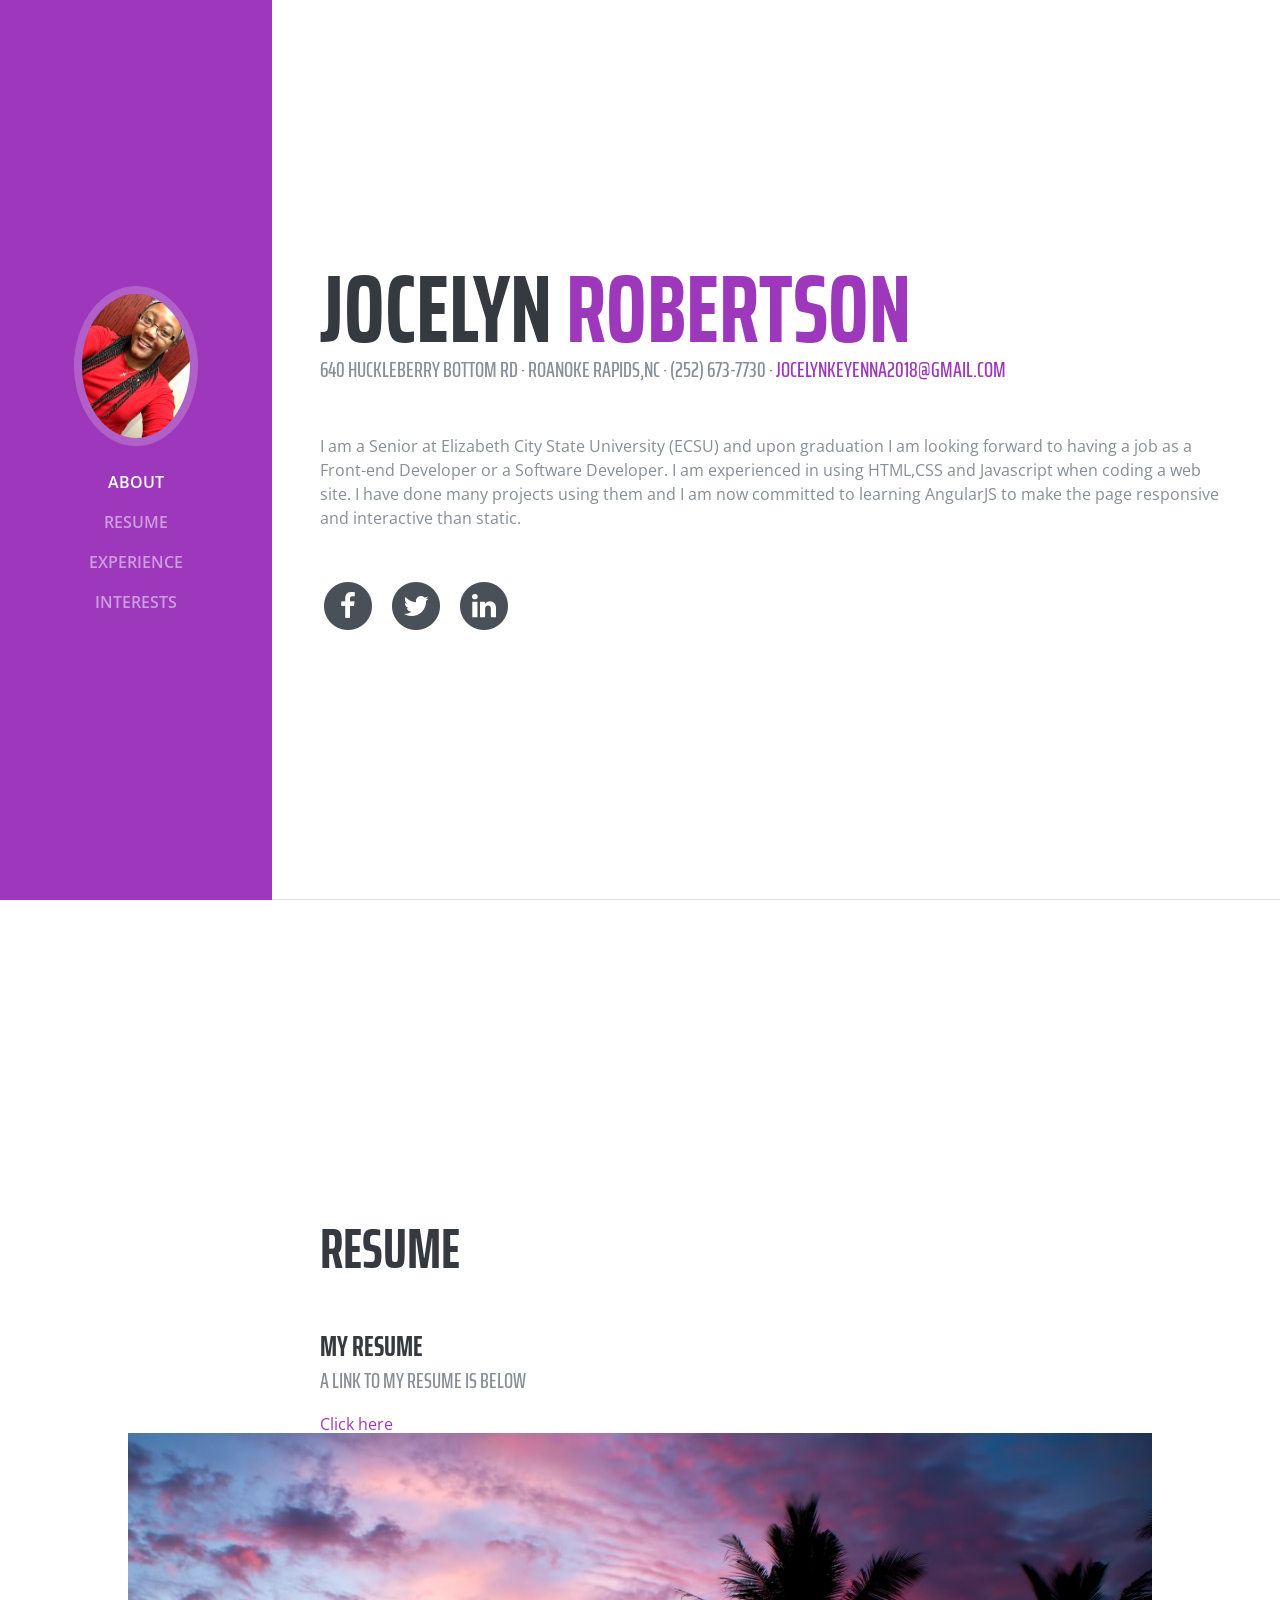
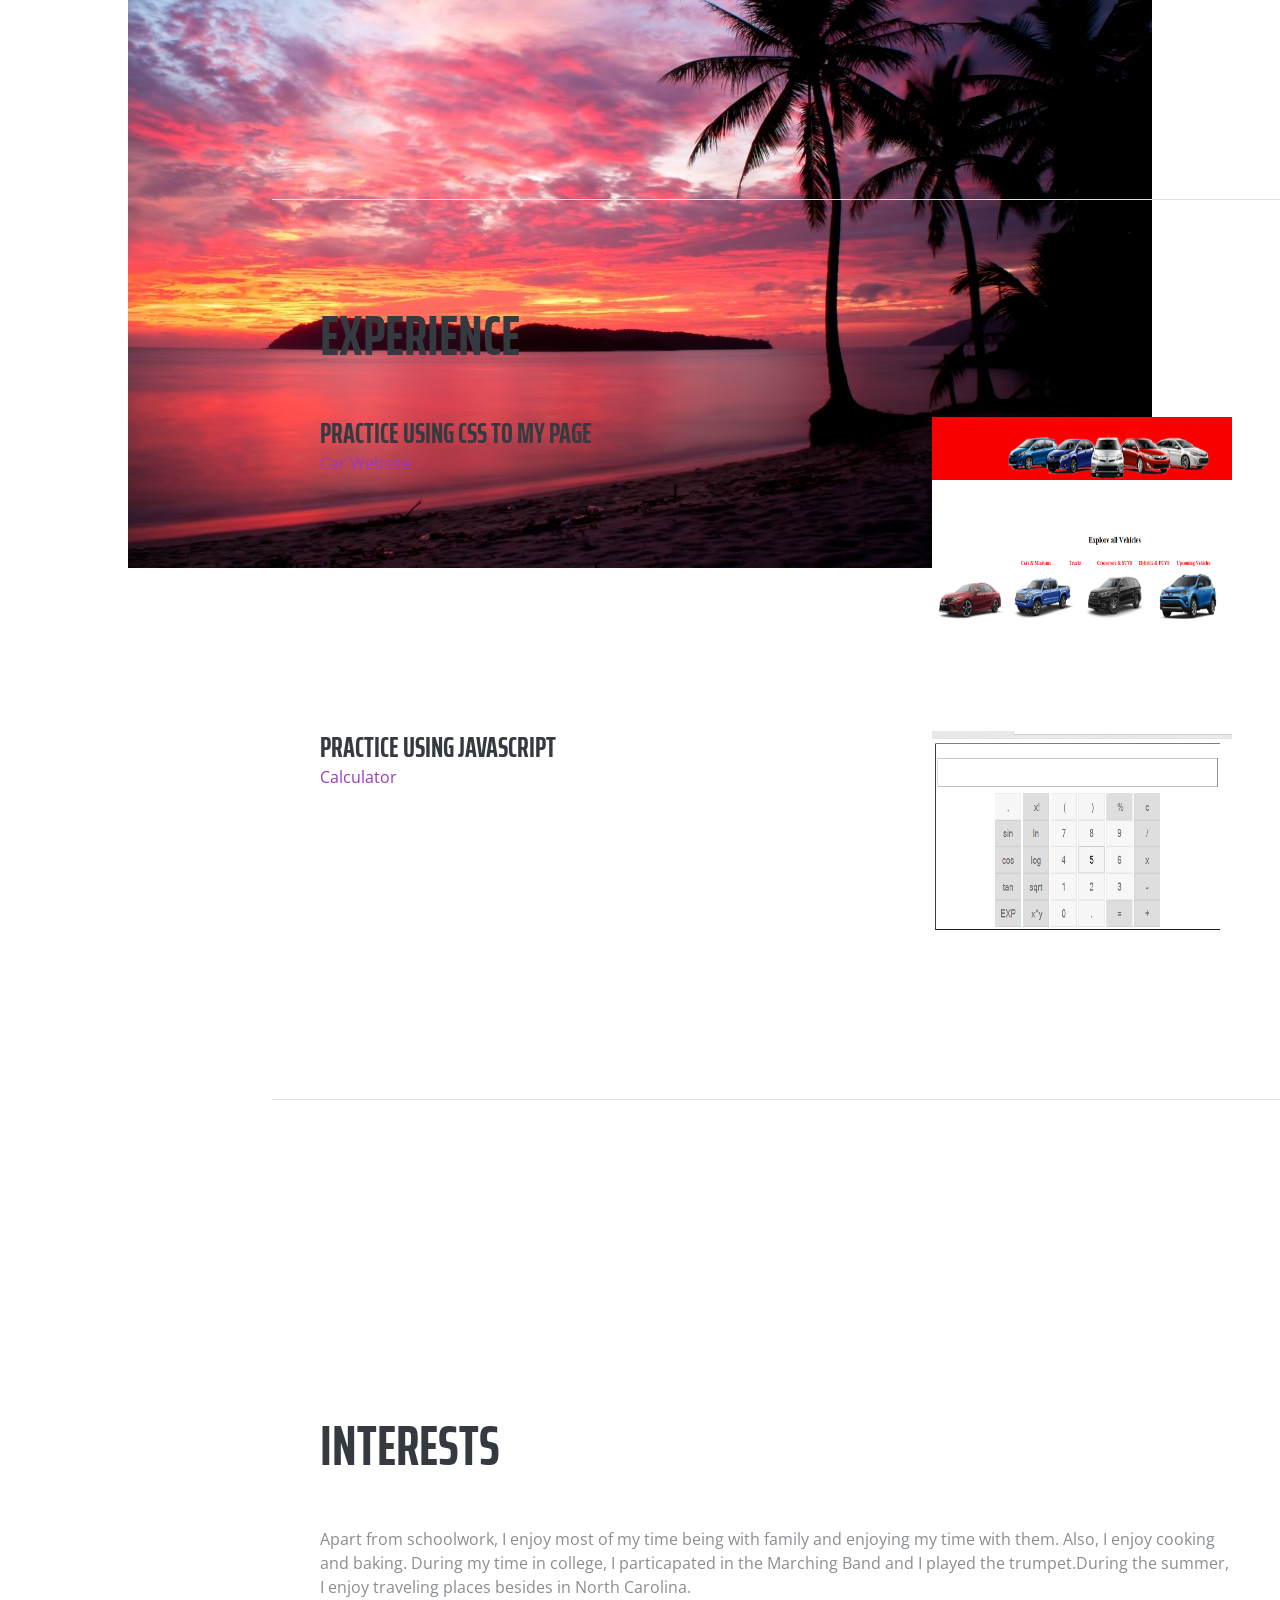
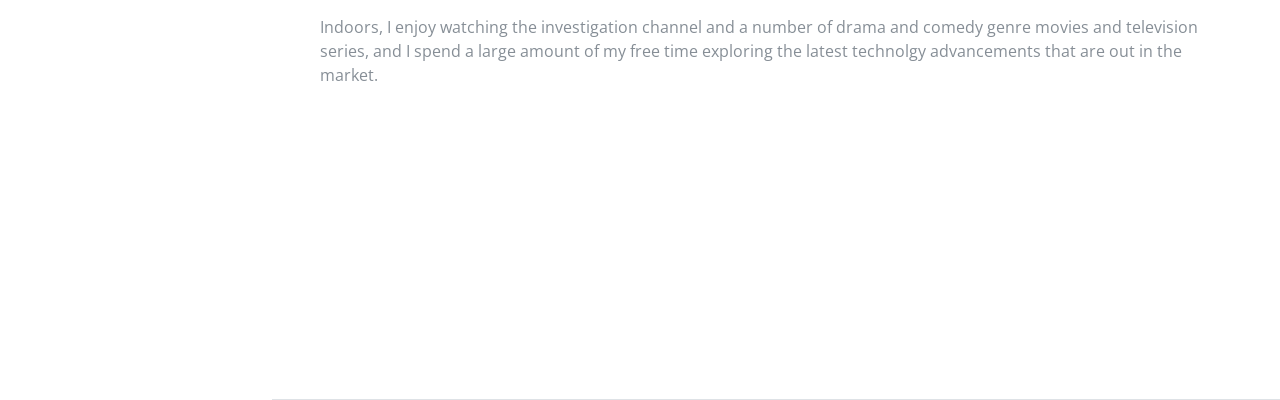
==== index.html @ 57b3110a "Update index.html" ====
<!DOCTYPE html>
<html lang="en">

  <head>

    <meta charset="utf-8">
    <meta name="viewport" content="width=device-width, initial-scale=1, shrink-to-fit=no">
    <meta name="description" content="">
    <meta name="author" content="">

    <title>Jocelyn's Personal Website</title>

    <!-- Bootstrap core CSS -->
    <link href="vendor/bootstrap/css/bootstrap.min.css" rel="stylesheet">

    <!-- Custom fonts for this template -->
    <link href="https://fonts.googleapis.com/css?family=Saira+Extra+Condensed:100,200,300,400,500,600,700,800,900" rel="stylesheet">
    <link href="https://fonts.googleapis.com/css?family=Open+Sans:300,300i,400,400i,600,600i,700,700i,800,800i" rel="stylesheet">
    <link href="vendor/font-awesome/css/font-awesome.min.css" rel="stylesheet">
    <link href="vendor/devicons/css/devicons.min.css" rel="stylesheet">
    <link href="vendor/simple-line-icons/css/simple-line-icons.css" rel="stylesheet">

    <!-- Custom styles for this template -->
    <link href="css/resume.min.css" rel="stylesheet">

  </head>

  <body id="page-top" style="background-image: url('back.jpg');background-repeat: no-repeat; background-position: center;">

    <nav class="navbar navbar-expand-lg navbar-dark bg-primary fixed-top" id="sideNav">
      <a class="navbar-brand js-scroll-trigger" href="#page-top">
        <span class="d-block d-lg-none">About Jocelyn</span>
        <span class="d-none d-lg-block">
          <img class="img-fluid img-profile rounded-circle mx-auto mb-2" src="IMG_0638.jpg" alt="">
        </span>
      </a>
      <button class="navbar-toggler" type="button" data-toggle="collapse" data-target="#navbarSupportedContent" aria-controls="navbarSupportedContent" aria-expanded="false" aria-label="Toggle navigation">
        <span class="navbar-toggler-icon"></span>
      </button>
      <div class="collapse navbar-collapse" id="navbarSupportedContent">
        <ul class="navbar-nav">
          <li class="nav-item">
            <a class="nav-link js-scroll-trigger" href="#about">About</a>
          </li>
          <li class="nav-item">
            <a class="nav-link js-scroll-trigger" href="#resume">Resume</a>
          </li>
          <li class="nav-item">
            <a class="nav-link js-scroll-trigger" href="#experience">Experience</a>
          </li>
          <li class="nav-item">
            <a class="nav-link js-scroll-trigger" href="#interests">Interests</a>
          </li>
        </ul>
      </div>
    </nav>

    <div class="container-fluid p-0">

      <section class="resume-section p-3 p-lg-5 d-flex d-column" id="about">
        <div class="my-auto">
          <h1 class="mb-0">Jocelyn
            <span class="text-primary">Robertson</span>
          </h1>
          <div class="subheading mb-5">640 Huckleberry Bottom Rd · Roanoke Rapids,NC · (252) 673-7730 ·
            <a href="mailto:name@email.com">jocelynkeyenna2018@gmail.com</a>
          </div>
          <p class="mb-5">I am  a Senior at Elizabeth City State University (ECSU) and upon graduation I am looking forward to having a job as a Front-end Developer or a Software Developer. I am experienced in using HTML,CSS and Javascript when coding a web site. I have done many projects using them and I am now committed to learning AngularJS to make the page responsive and interactive than static. </p>
          <ul class="list-inline list-social-icons mb-0">
            <li class="list-inline-item">
              <a href="#">
                <span class="fa-stack fa-lg">
                  <i class="fa fa-circle fa-stack-2x"></i>
                  <i class="fa fa-facebook fa-stack-1x fa-inverse"></i>
                </span>
              </a>
            </li>
            <li class="list-inline-item">
              <a href="#">
                <span class="fa-stack fa-lg">
                  <i class="fa fa-circle fa-stack-2x"></i>
                  <i class="fa fa-twitter fa-stack-1x fa-inverse"></i>
                </span>
              </a>
            </li>
            <li class="list-inline-item">
              <a href="#">
                <span class="fa-stack fa-lg">
                  <i class="fa fa-circle fa-stack-2x"></i>
                  <i class="fa fa-linkedin fa-stack-1x fa-inverse"></i>
                </span>
              </a>
            </li>
          </ul>
        </div>
      </section>

      <section class="resume-section p-3 p-lg-5 d-flex flex-column" id="resume">
        <div class="my-auto">
          <h2 class="mb-5">Resume</h2>

          <div class="resume-item d-flex flex-column flex-md-row mb-5">
            <div class="resume-content mr-auto">
              <h3 class="mb-0">My Resume</h3>
              <div class="subheading mb-3">A Link To My Resume Is Below</div>
              <a href="newresume.htm">Click here</a>
            </div>
          
          </div>

        </div>

      </section>

      <section class="resume-section p-3 p-lg-5 d-flex flex-column" id="experience">
        <div class="my-auto">
          <h2 class="mb-5">Experience</h2>

          <div class="resume-item d-flex flex-column flex-md-row mb-5">
            <div class="resume-content mr-auto">
              <h3 class="mb-0">Practice using CSS to my Page</h3>
              <a href="toyota.html">Car  Website</a>
            </div>
            <p> <img src="car.png" width="300px" height="250px"></p>
          </div>

          <div class="resume-item d-flex flex-column flex-md-row">
            <div class="resume-content mr-auto">
              <h3 class="mb-0">Practice using Javascript</h3>
              <a href="calculator.html">Calculator </a>
            </div>
            <p><img src="cal.png" width="300px" height="250px"></p>
          </div>

        </div>
      </section>    

      <section class="resume-section p-3 p-lg-5 d-flex flex-column" id="interests">
        <div class="my-auto">
          <h2 class="mb-5">Interests</h2>
          <p>Apart from schoolwork, I enjoy most of my time being with family and enjoying my time with them. Also, I enjoy cooking and baking. During my time in college, I particapated in the Marching Band and I played the trumpet.During the summer, I enjoy traveling places besides in North Carolina.</p>
          <p class="mb-0">Indoors, I enjoy watching the investigation channel and a number of drama and comedy genre movies and television series, and I spend a large amount of my free time exploring the latest technolgy advancements that are out in the market.</p>
        </div>
      </section>

     

    </div>

    <!-- Bootstrap core JavaScript -->
    <script src="vendor/jquery/jquery.min.js"></script>
    <script src="vendor/bootstrap/js/bootstrap.bundle.min.js"></script>

    <!-- Plugin JavaScript -->
    <script src="vendor/jquery-easing/jquery.easing.min.js"></script>

    <!-- Custom scripts for this template -->
    <script src="js/resume.min.js"></script>

  </body>

</html>
---- vendor/devicons/css/devicons.min.css ----
/*!
 *  Devicons 1.8.0 made by Theodore Vorillas / http://vorillaz.com 
 */
@font-face{font-family:devicons;src:url(../fonts/devicons.eot?xqxft6);src:url(../fonts/devicons.eot?#iefixxqxft6) format("embedded-opentype"),url(../fonts/devicons.woff?xqxft6) format("woff"),url(../fonts/devicons.ttf?xqxft6) format("truetype"),url(../fonts/devicons.svg?xqxft6#devicons) format("svg");font-weight:400;font-style:normal}.devicons{font-family:devicons;speak:none;font-style:normal;font-weight:400;font-variant:normal;text-transform:none;line-height:1;-webkit-font-smoothing:antialiased;-moz-osx-font-smoothing:grayscale}.devicons-git:before{content:"\e602"}.devicons-git_compare:before{content:"\e628"}.devicons-git_branch:before{content:"\e625"}.devicons-git_commit:before{content:"\e629"}.devicons-git_pull_request:before{content:"\e626"}.devicons-git_merge:before{content:"\e627"}.devicons-bitbucket:before{content:"\e603"}.devicons-github_alt:before{content:"\e608"}.devicons-github_badge:before{content:"\e609"}.devicons-github:before{content:"\e60a"}.devicons-github_full:before{content:"\e617"}.devicons-java:before{content:"\e638"}.devicons-ruby:before{content:"\e639"}.devicons-scala:before{content:"\e637"}.devicons-python:before{content:"\e63c"}.devicons-go:before{content:"\e624"}.devicons-ruby_on_rails:before{content:"\e63b"}.devicons-django:before{content:"\e61d"}.devicons-markdown:before{content:"\e63e"}.devicons-php:before{content:"\e63d"}.devicons-mysql:before{content:"\e604"}.devicons-streamline:before{content:"\e605"}.devicons-database:before{content:"\e606"}.devicons-laravel:before{content:"\e63f"}.devicons-javascript:before{content:"\e64e"}.devicons-angular:before{content:"\e653"}.devicons-backbone:before{content:"\e652"}.devicons-coffeescript:before{content:"\e651"}.devicons-jquery:before{content:"\e650"}.devicons-modernizr:before{content:"\e620"}.devicons-jquery_ui:before{content:"\e654"}.devicons-ember:before{content:"\e61b"}.devicons-dojo:before{content:"\e61c"}.devicons-nodejs:before{content:"\e619"}.devicons-nodejs_small:before{content:"\e618"}.devicons-javascript_shield:before{content:"\e64f"}.devicons-bootstrap:before{content:"\e647"}.devicons-sass:before{content:"\e64b"}.devicons-css3_full:before{content:"\e64a"}.devicons-css3:before{content:"\e649"}.devicons-html5:before{content:"\e636"}.devicons-html5_multimedia:before{content:"\e632"}.devicons-html5_device_access:before{content:"\e633"}.devicons-html5_3d_effects:before{content:"\e635"}.devicons-html5_connectivity:before{content:"\e634"}.devicons-ghost_small:before{content:"\e614"}.devicons-ghost:before{content:"\e61f"}.devicons-magento:before{content:"\e640"}.devicons-joomla:before{content:"\e641"}.devicons-jekyll_small:before{content:"\e60d"}.devicons-drupal:before{content:"\e642"}.devicons-wordpress:before{content:"\e60b"}.devicons-grunt:before{content:"\e64c"}.devicons-bower:before{content:"\e64d"}.devicons-npm:before{content:"\e61e"}.devicons-yahoo_small:before{content:"\e62b"}.devicons-yahoo:before{content:"\e615"}.devicons-bing_small:before{content:"\e600"}.devicons-windows:before{content:"\e60f"}.devicons-linux:before{content:"\e612"}.devicons-ubuntu:before{content:"\e63a"}.devicons-android:before{content:"\e60e"}.devicons-apple:before{content:"\e611"}.devicons-appstore:before{content:"\e613"}.devicons-phonegap:before{content:"\e630"}.devicons-blackberry:before{content:"\e623"}.devicons-stackoverflow:before{content:"\e610"}.devicons-techcrunch:before{content:"\e62c"}.devicons-codrops:before{content:"\e62f"}.devicons-css_tricks:before{content:"\e601"}.devicons-smashing_magazine:before{content:"\e62d"}.devicons-netmagazine:before{content:"\e62e"}.devicons-codepen:before{content:"\e616"}.devicons-cssdeck:before{content:"\e62a"}.devicons-hackernews:before{content:"\e61a"}.devicons-dropbox:before{content:"\e607"}.devicons-google_drive:before{content:"\e631"}.devicons-visualstudio:before{content:"\e60c"}.devicons-unity_small:before{content:"\e621"}.devicons-raspberry_pi:before{content:"\e622"}.devicons-chrome:before{content:"\e643"}.devicons-ie:before{content:"\e644"}.devicons-firefox:before{content:"\e645"}.devicons-opera:before{content:"\e646"}.devicons-safari:before{content:"\e648"}.devicons-swift:before{content:"\e655"}.devicons-symfony:before{content:"\e656"}.devicons-symfony_badge:before{content:"\e657"}.devicons-less:before{content:"\e658"}.devicons-stylus:before{content:"\e659"}.devicons-trello:before{content:"\e65a"}.devicons-atlassian:before{content:"\e65b"}.devicons-jira:before{content:"\e65c"}.devicons-envato:before{content:"\e65d"}.devicons-snap_svg:before{content:"\e65e"}.devicons-raphael:before{content:"\e65f"}.devicons-google_analytics:before{content:"\e660"}.devicons-compass:before{content:"\e661"}.devicons-onedrive:before{content:"\e662"}.devicons-gulp:before{content:"\e663"}.devicons-atom:before{content:"\e664"}.devicons-cisco:before{content:"\e665"}.devicons-nancy:before{content:"\e666"}.devicons-clojure:before{content:"\e668"}.devicons-clojure_alt:before{content:"\e66a"}.devicons-perl:before{content:"\e669"}.devicons-celluloid:before{content:"\e66b"}.devicons-w3c:before{content:"\e66c"}.devicons-redis:before{content:"\e66d"}.devicons-postgresql:before{content:"\e66e"}.devicons-webplatform:before{content:"\e66f"}.devicons-jenkins:before{content:"\e667"}.devicons-requirejs:before{content:"\e670"}.devicons-opensource:before{content:"\e671"}.devicons-typo3:before{content:"\e672"}.devicons-uikit:before{content:"\e673"}.devicons-doctrine:before{content:"\e674"}.devicons-groovy:before{content:"\e675"}.devicons-nginx:before{content:"\e676"}.devicons-haskell:before{content:"\e677"}.devicons-zend:before{content:"\e678"}.devicons-gnu:before{content:"\e679"}.devicons-yeoman:before{content:"\e67a"}.devicons-heroku:before{content:"\e67b"}.devicons-debian:before{content:"\e67d"}.devicons-travis:before{content:"\e67e"}.devicons-dotnet:before{content:"\e67f"}.devicons-codeigniter:before{content:"\e680"}.devicons-javascript_badge:before{content:"\e681"}.devicons-yii:before{content:"\e682"}.devicons-msql_server:before{content:"\e67c"}.devicons-composer:before{content:"\e683"}.devicons-krakenjs_badge:before{content:"\e684"}.devicons-krakenjs:before{content:"\e685"}.devicons-mozilla:before{content:"\e686"}.devicons-firebase:before{content:"\e687"}.devicons-sizzlejs:before{content:"\e688"}.devicons-creativecommons:before{content:"\e689"}.devicons-creativecommons_badge:before{content:"\e68a"}.devicons-mitlicence:before{content:"\e68b"}.devicons-senchatouch:before{content:"\e68c"}.devicons-bugsense:before{content:"\e68d"}.devicons-extjs:before{content:"\e68e"}.devicons-mootools_badge:before{content:"\e68f"}.devicons-mootools:before{content:"\e690"}.devicons-ruby_rough:before{content:"\e691"}.devicons-komodo:before{content:"\e692"}.devicons-coda:before{content:"\e693"}.devicons-bintray:before{content:"\e694"}.devicons-terminal:before{content:"\e695"}.devicons-code:before{content:"\e696"}.devicons-responsive:before{content:"\e697"}.devicons-dart:before{content:"\e698"}.devicons-aptana:before{content:"\e699"}.devicons-mailchimp:before{content:"\e69a"}.devicons-netbeans:before{content:"\e69b"}.devicons-dreamweaver:before{content:"\e69c"}.devicons-brackets:before{content:"\e69d"}.devicons-eclipse:before{content:"\e69e"}.devicons-cloud9:before{content:"\e69f"}.devicons-scrum:before{content:"\e6a0"}.devicons-prolog:before{content:"\e6a1"}.devicons-terminal_badge:before{content:"\e6a2"}.devicons-code_badge:before{content:"\e6a3"}.devicons-mongodb:before{content:"\e6a4"}.devicons-meteor:before{content:"\e6a5"}.devicons-meteorfull:before{content:"\e6a6"}.devicons-fsharp:before{content:"\e6a7"}.devicons-rust:before{content:"\e6a8"}.devicons-ionic:before{content:"\e6a9"}.devicons-sublime:before{content:"\e6aa"}.devicons-appcelerator:before{content:"\e6ab"}.devicons-asterisk:before{content:"\e6ac"}.devicons-aws:before{content:"\e6ad"}.devicons-digital-ocean:before{content:"\e6ae"}.devicons-dlang:before{content:"\e6af"}.devicons-docker:before{content:"\e6b0"}.devicons-erlang:before{content:"\e6b1"}.devicons-google-cloud-platform:before{content:"\e6b2"}.devicons-grails:before{content:"\e6b3"}.devicons-illustrator:before{content:"\e6b4"}.devicons-intellij:before{content:"\e6b5"}.devicons-materializecss:before{content:"\e6b6"}.devicons-openshift:before{content:"\e6b7"}.devicons-photoshop:before{content:"\e6b8"}.devicons-rackspace:before{content:"\e6b9"}.devicons-react:before{content:"\e6ba"}.devicons-redhat:before{content:"\e6bb"}.devicons-scriptcs:before{content:"\e6bc"}.devicons-sqllite:before{content:"\e6c4"}.devicons-vim:before{content:"\e6c5"}
---- css/resume.min.css ----
body {
  font-family: 'Open Sans', serif;
  padding-top: 54px;
  color: #868e96;
  background:url("back.jpg");
  background-repeat: no-repeat;
  background-size: auto;
}

@media (min-width: 992px) {
  body {
    padding-top: 0;
    padding-left: 17rem;
  }
}

h1,
h2,
h3,
h4,
h5,
h6 {
  font-family: 'Saira Extra Condensed', serif;
  font-weight: 700;
  text-transform: uppercase;
  color: #343a40;
}

h1 {
  font-size: 6rem;
  line-height: 5.5rem;
}

h2 {
  font-size: 3.5rem;
}

.subheading {
  text-transform: uppercase;
  font-weight: 500;
  font-family: 'Saira Extra Condensed', serif;
  font-size: 1.35rem;
}

.list-social-icons a {
  color: #495057;
}

.list-social-icons a:hover {
  color: #d0edeb;
}

.list-social-icons a .fa-lg {
  font-size: 1.75rem;
}

.list-icons {
  font-size: 3rem;
}

.list-icons .list-inline-item i:hover {
  color: #b4e8e2;
}

#sideNav .navbar-nav .nav-item .nav-link {
  font-weight: 600;
  text-transform: uppercase;
}

@media (min-width: 992px) {
  #sideNav {
    text-align: center;
    position: fixed;
    top: 0;
    left: 0;
    display: flex;
    flex-direction: column;
    width: 17rem;
    height: 100vh;
  }
  #sideNav .navbar-brand {
    display: flex;
    margin: auto auto 0;
    padding: 0.5rem;
  }
  #sideNav .navbar-brand .img-profile {
    max-width: 10rem;
    max-height: 10rem;
    border: 0.5rem solid rgba(255, 255, 255, 0.2);
  }
  #sideNav .navbar-collapse {
    display: flex;
    align-items: flex-start;
    flex-grow: 0;
    width: 100%;
    margin-bottom: auto;
  }
  #sideNav .navbar-collapse .navbar-nav {
    flex-direction: column;
    width: 100%;
  }
  #sideNav .navbar-collapse .navbar-nav .nav-item {
    display: block;
  }
  #sideNav .navbar-collapse .navbar-nav .nav-item .nav-link {
    display: block;
  }
}

section.resume-section {
  border-bottom: 1px solid #dee2e6;
  padding-top: 5rem !important;
  padding-bottom: 5rem !important;
}

section.resume-section .resume-item .resume-date {
  min-width: none;
}

@media (min-width: 768px) {
  section.resume-section {
    min-height: 100vh;
  }
  section.resume-section .resume-item .resume-date {
    min-width: 18rem;
  }
}

@media (min-width: 992px) {
  section.resume-section {
    padding-top: 3rem !important;
    padding-bottom: 3rem !important;
  }
}

.bg-primary {
  background-color: #9d38bd !important;
}

.text-primary {
  color: #9d38bd !important;
}

a {
  color: #9d38bd;
}

a:hover, a:focus, a:active {
  color: #5a045b;
}
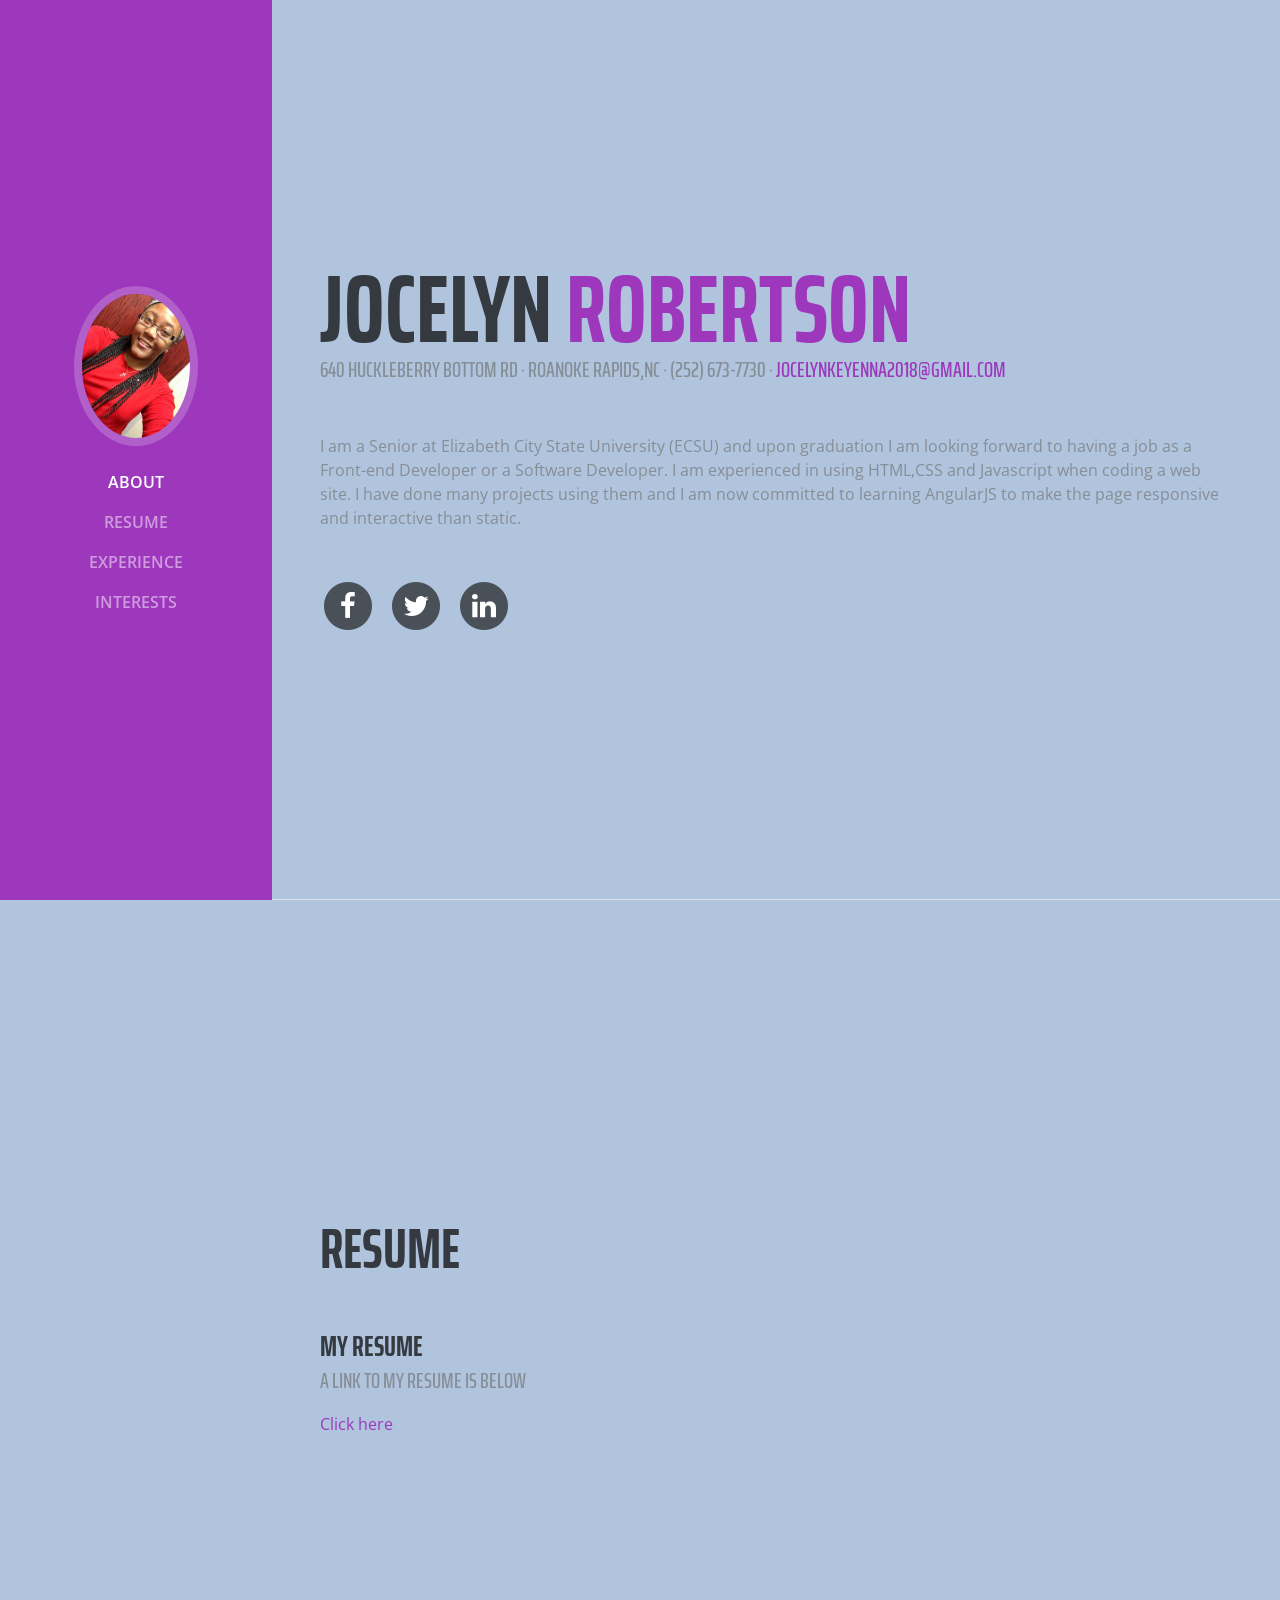
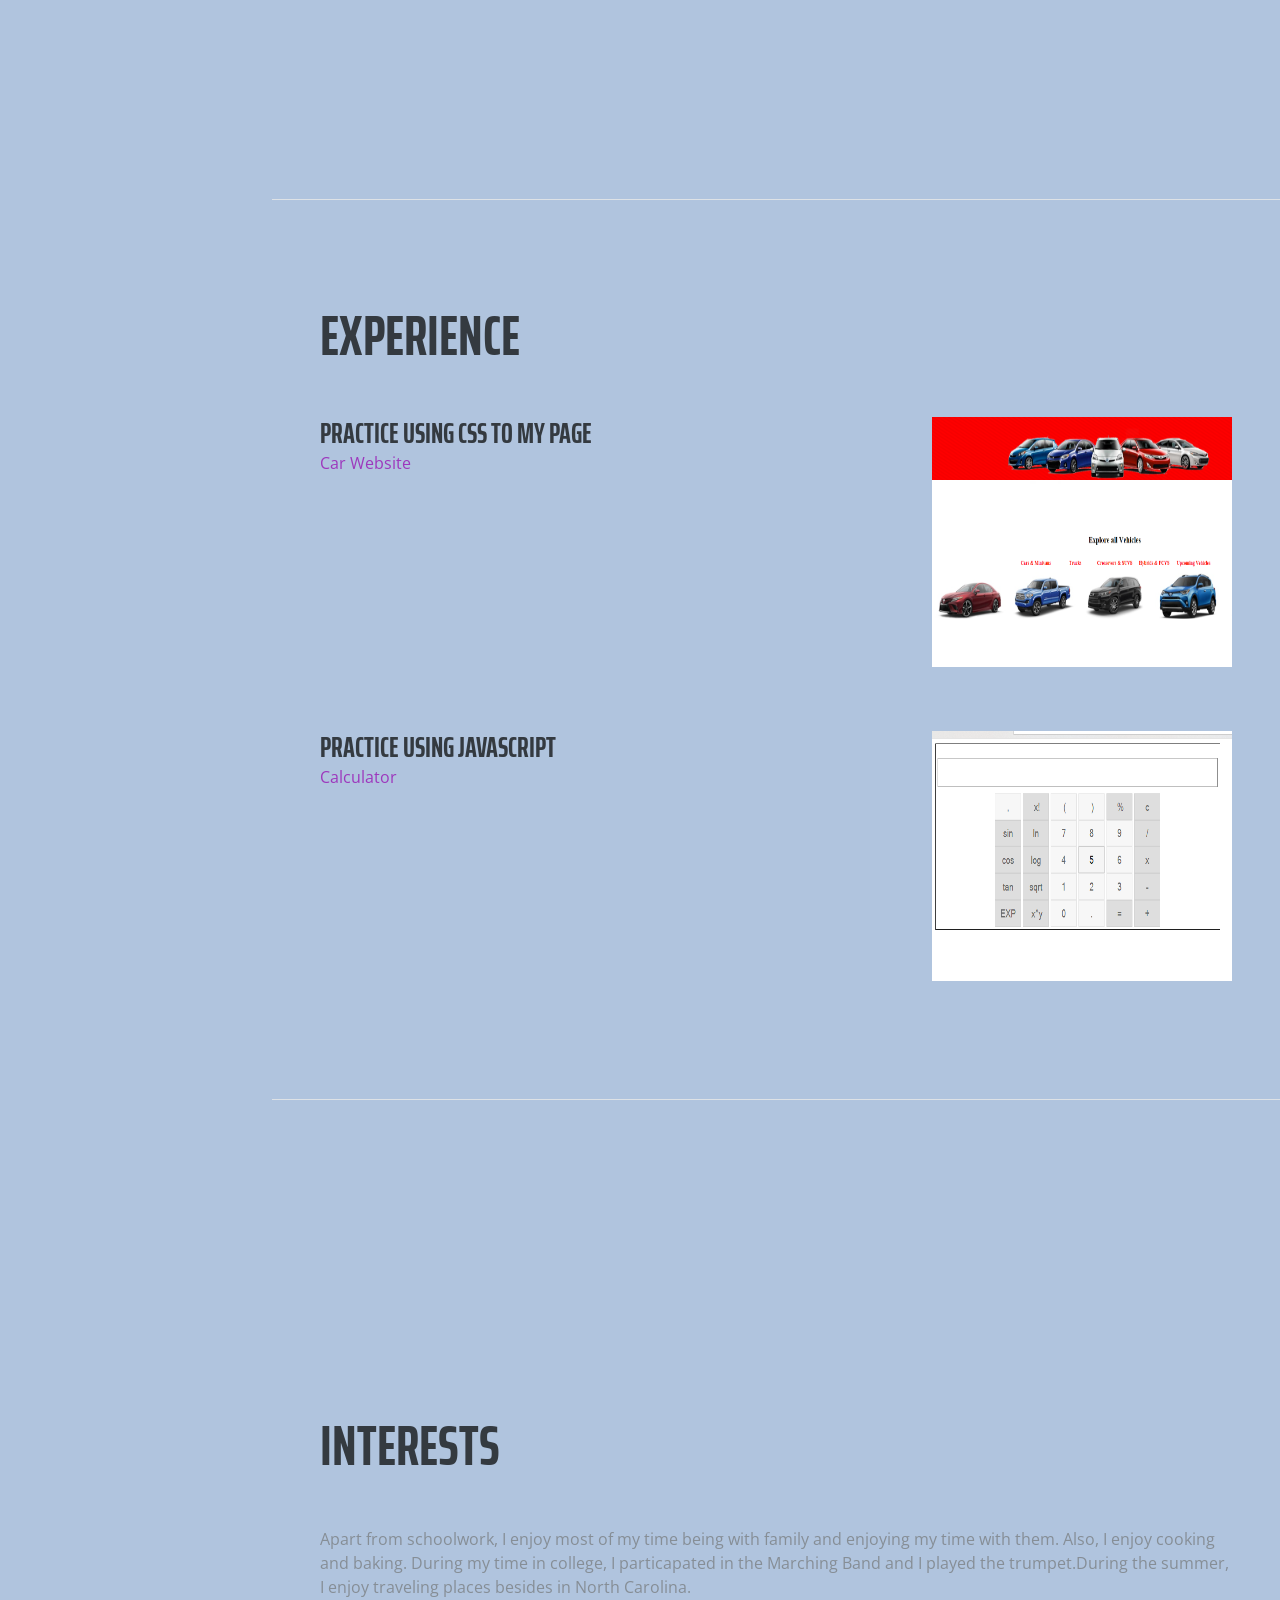
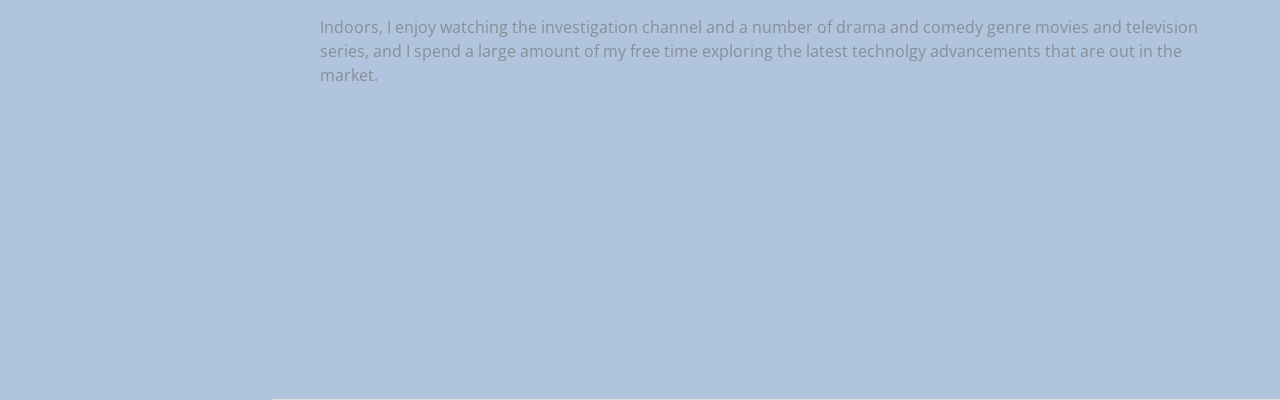
==== commit 3032bfe0: "Update index.html" ====
--- a/index.html
+++ b/index.html
@@ -25,7 +25,7 @@
 
   </head>
 
-  <body id="page-top" style="background-image: url('back.jpg');background-repeat: no-repeat; background-position: center;">
+  <body id="page-top" style="background-color:#B0C4DE">
 
     <nav class="navbar navbar-expand-lg navbar-dark bg-primary fixed-top" id="sideNav">
       <a class="navbar-brand js-scroll-trigger" href="#page-top">
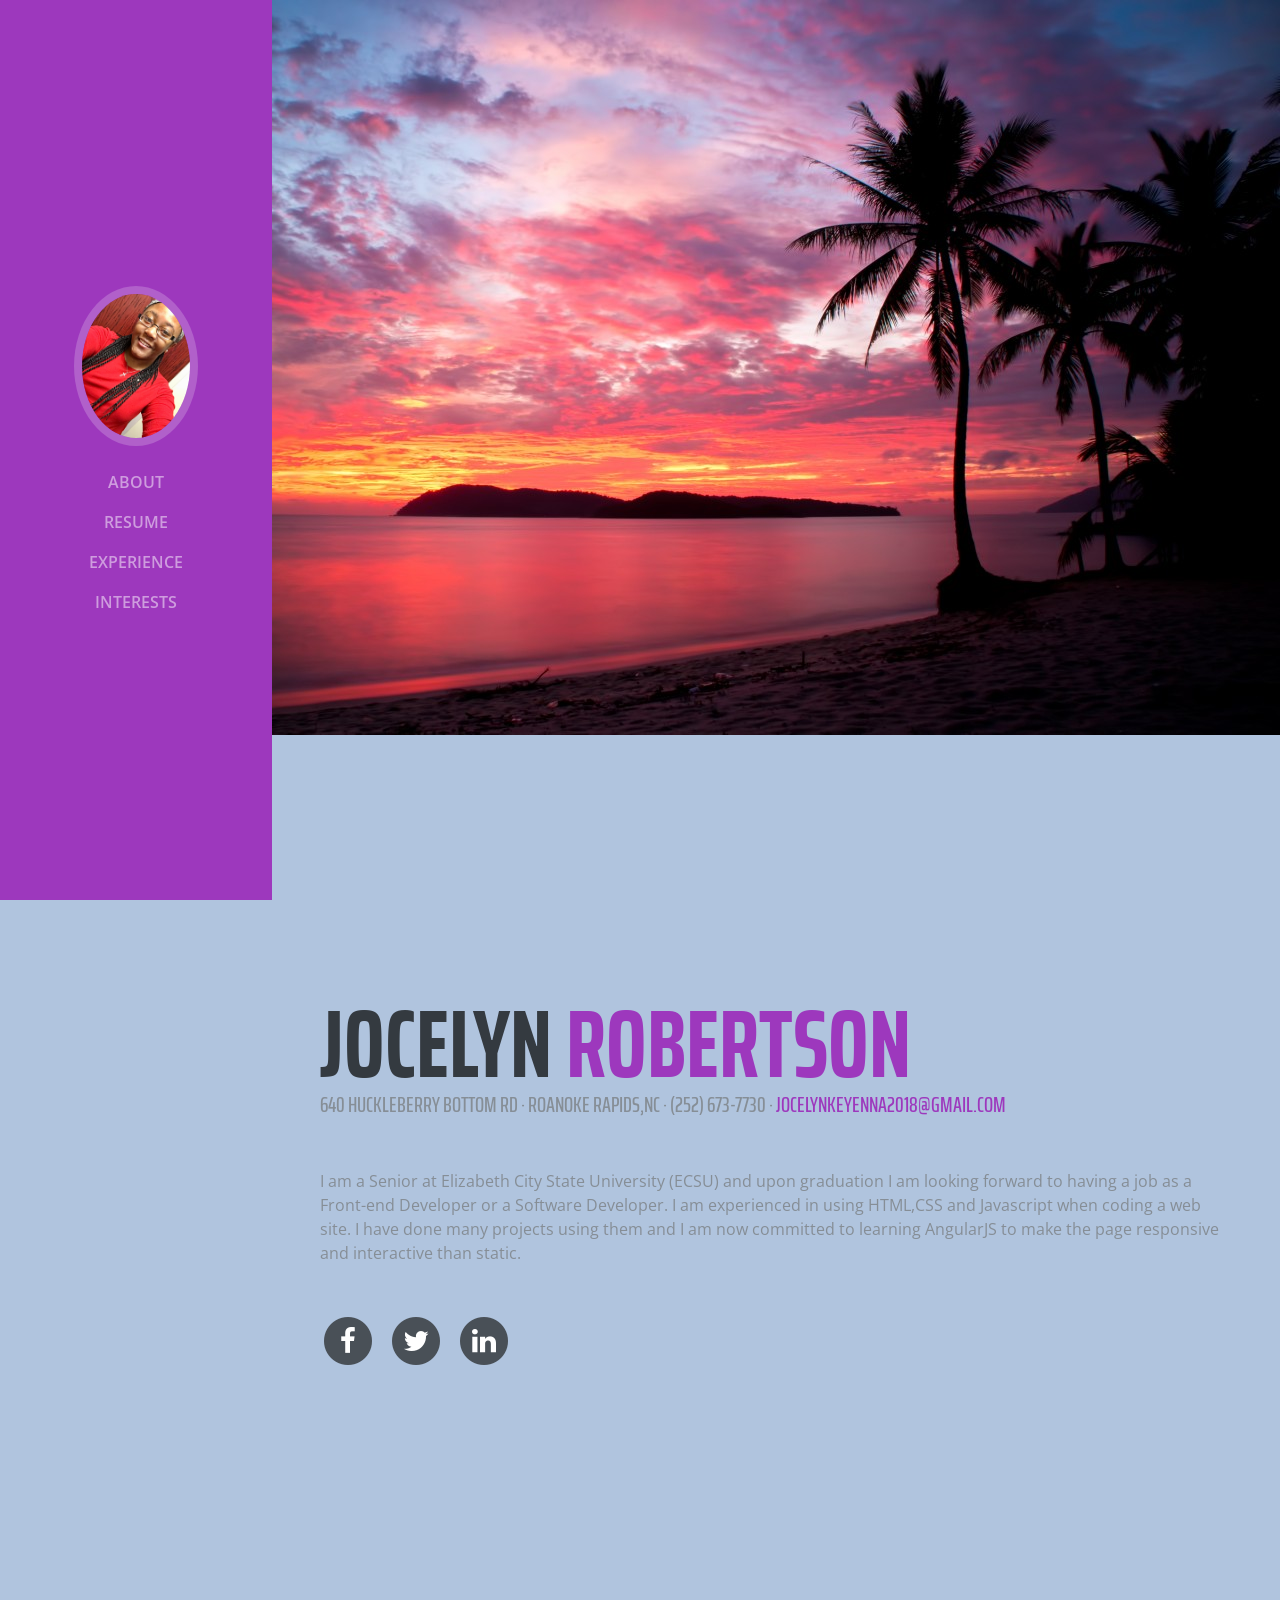
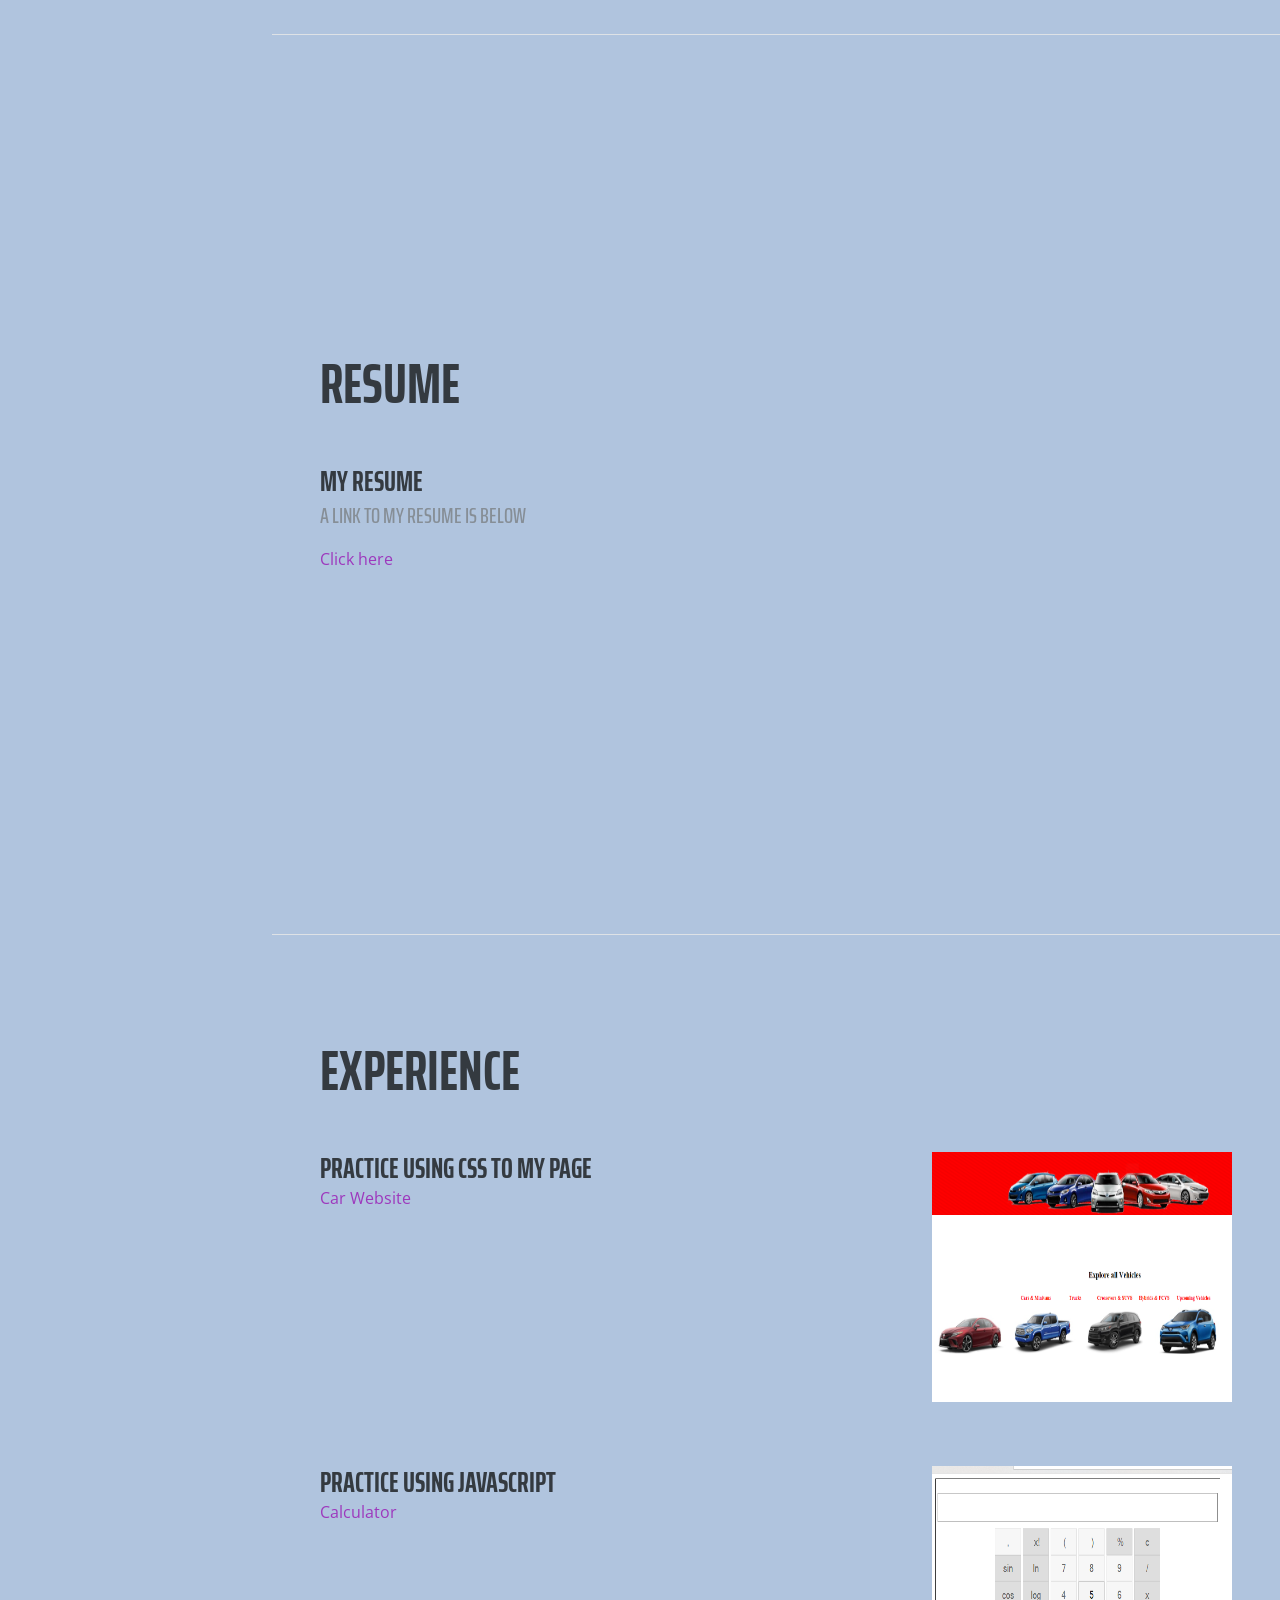
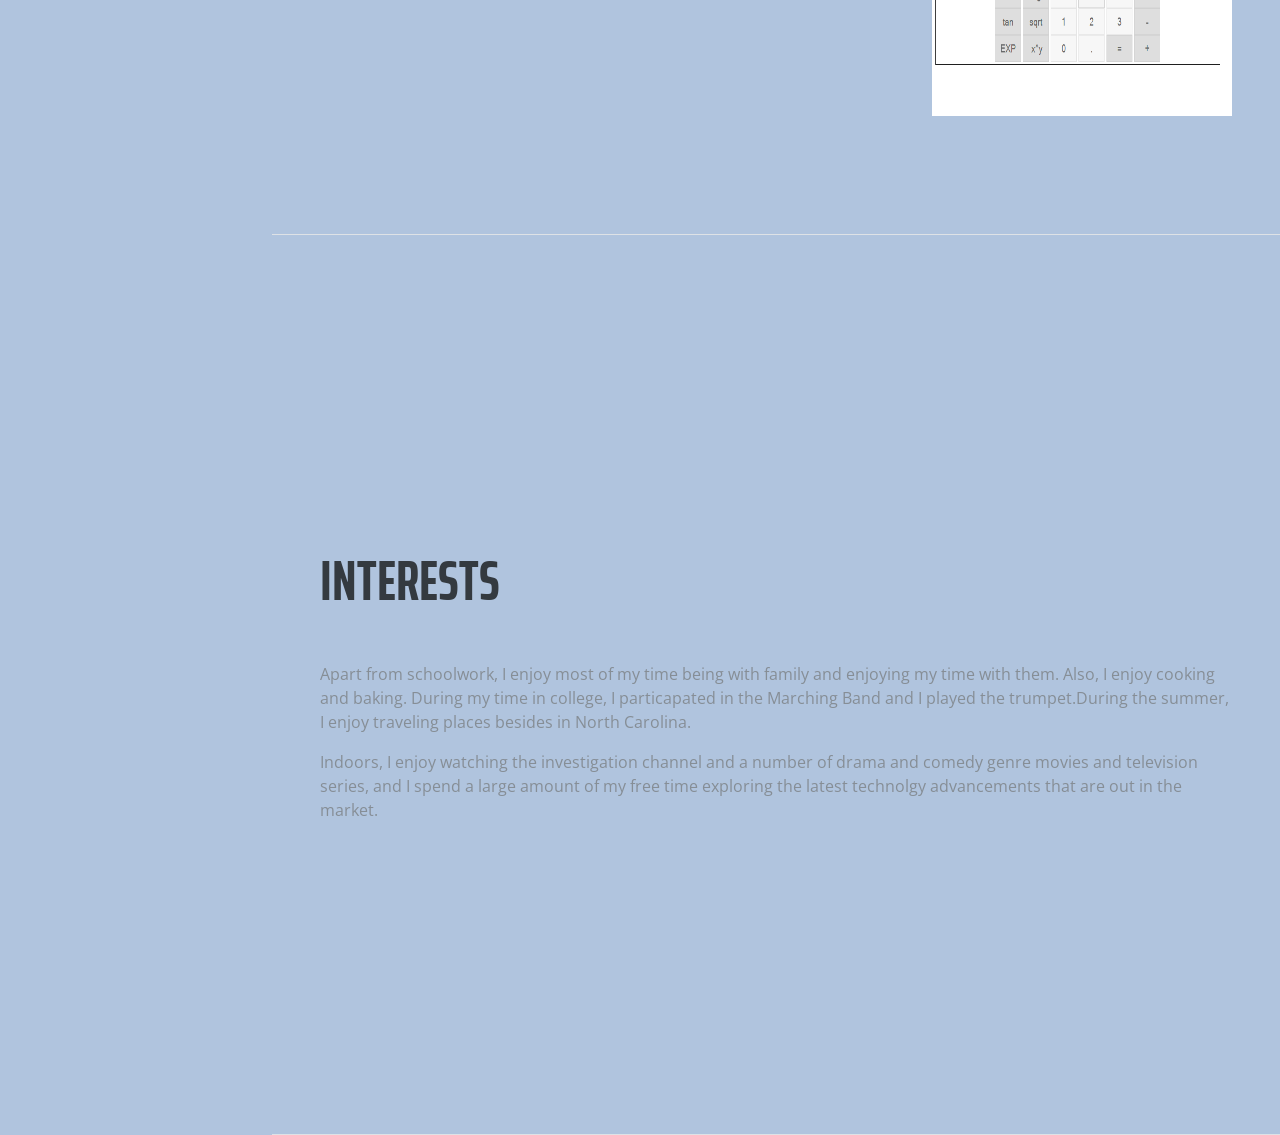
==== commit bd941954: "Update index.html" ====
--- a/index.html
+++ b/index.html
@@ -26,7 +26,8 @@
   </head>
 
   <body id="page-top" style="background-color:#B0C4DE">
-
+<img src="back.jpg"style="float:right;">
+    
     <nav class="navbar navbar-expand-lg navbar-dark bg-primary fixed-top" id="sideNav">
       <a class="navbar-brand js-scroll-trigger" href="#page-top">
         <span class="d-block d-lg-none">About Jocelyn</span>
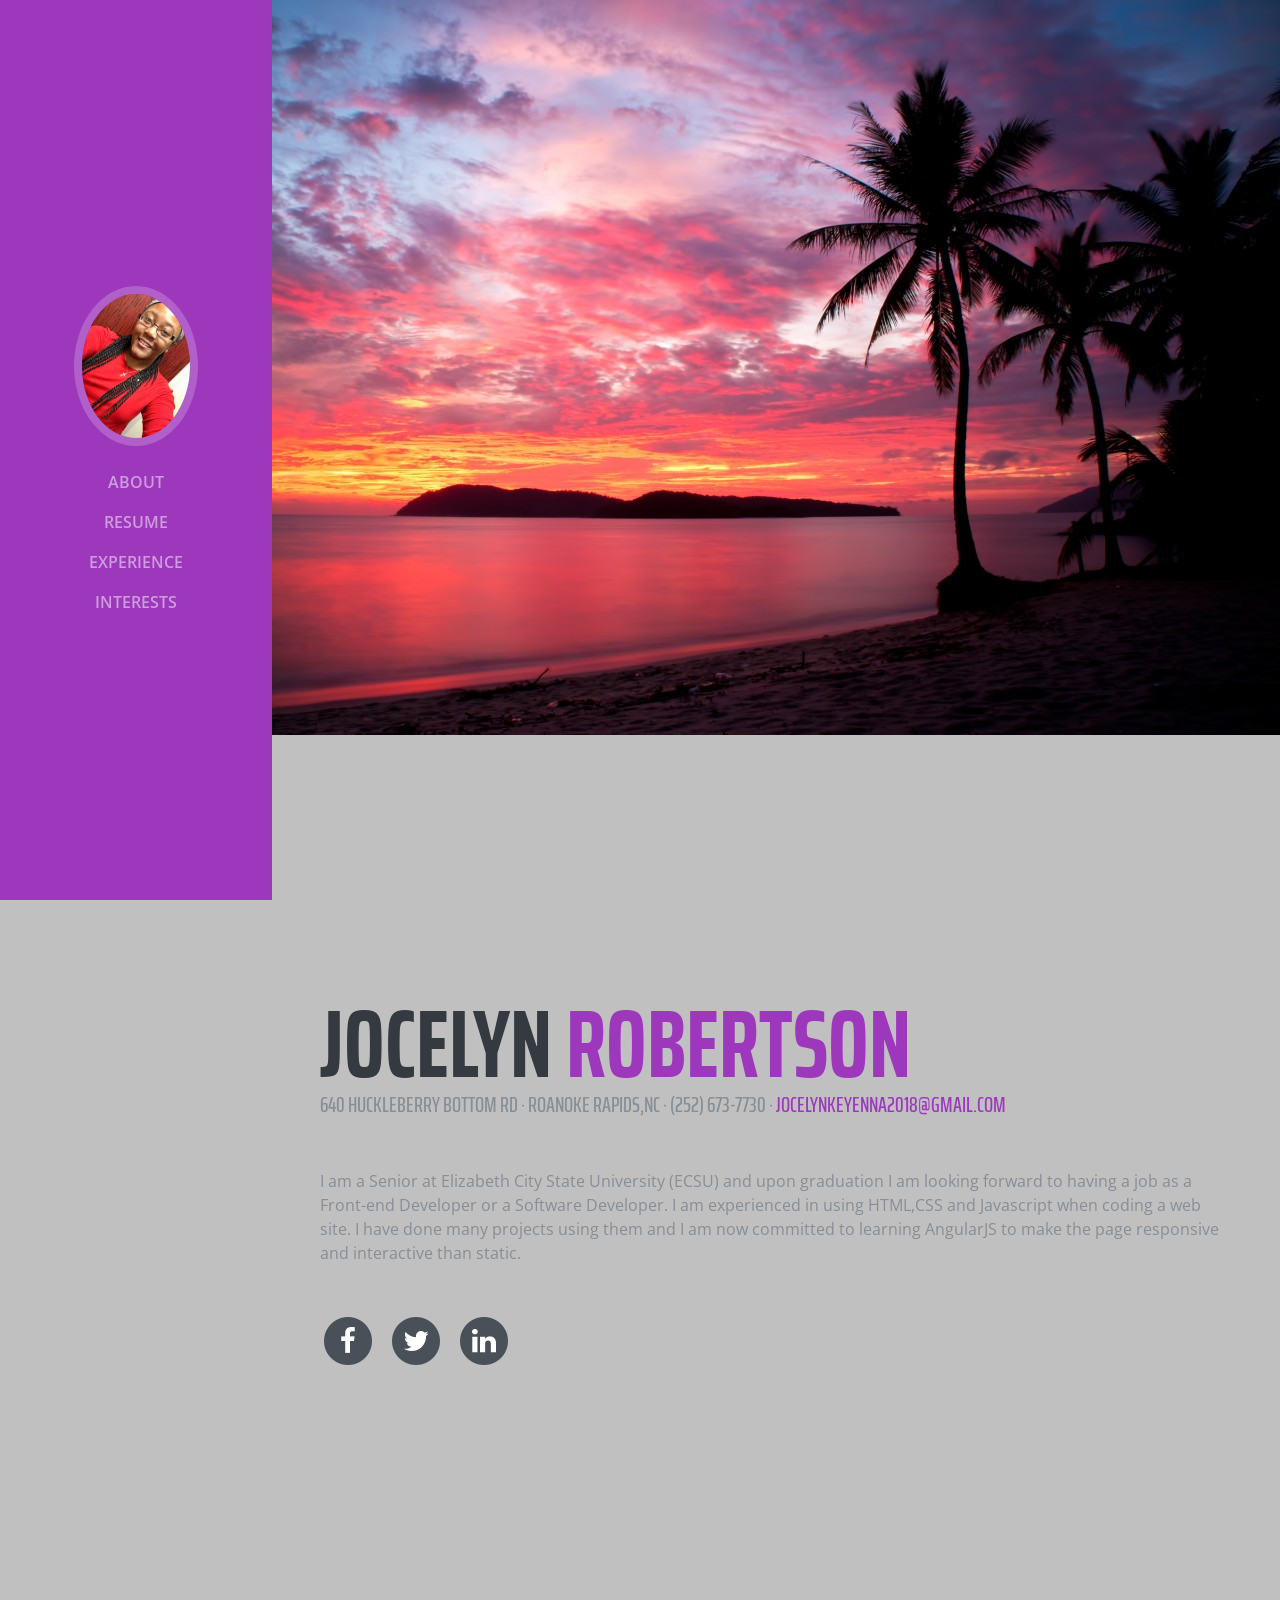
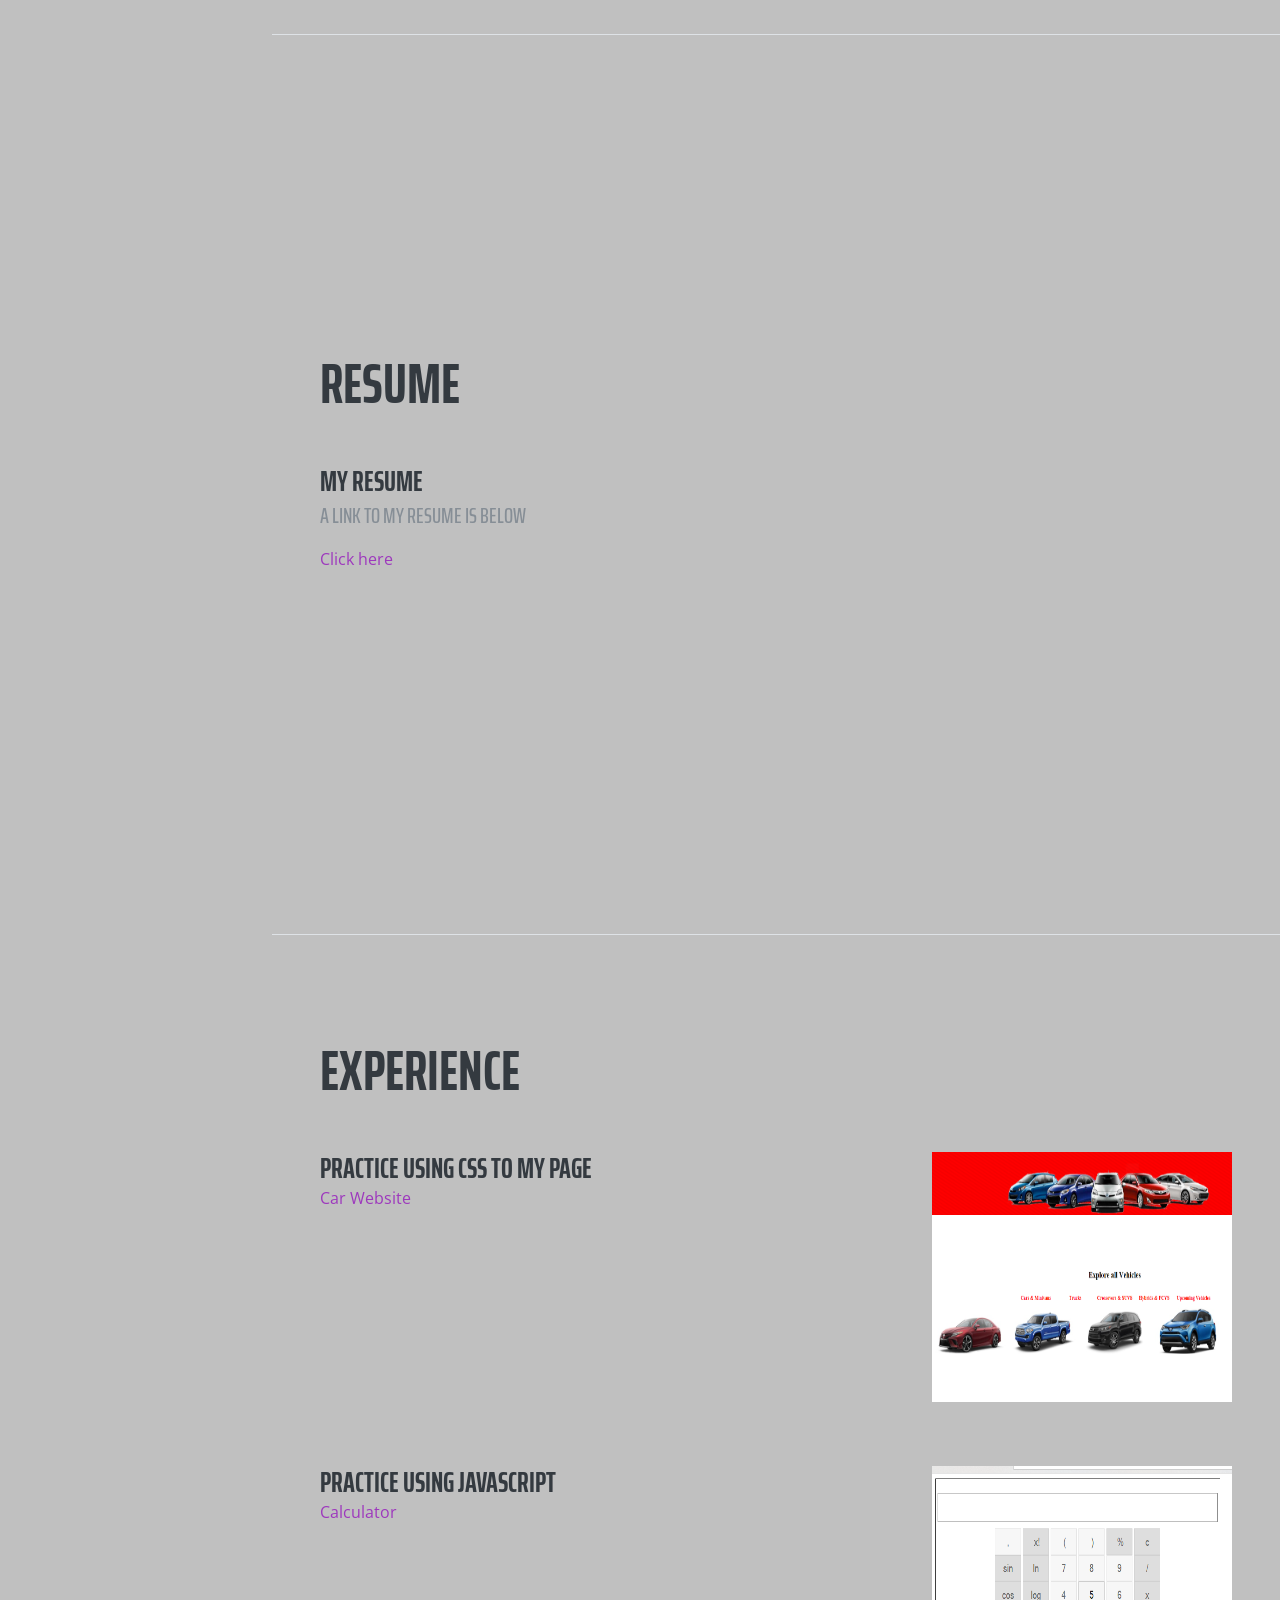
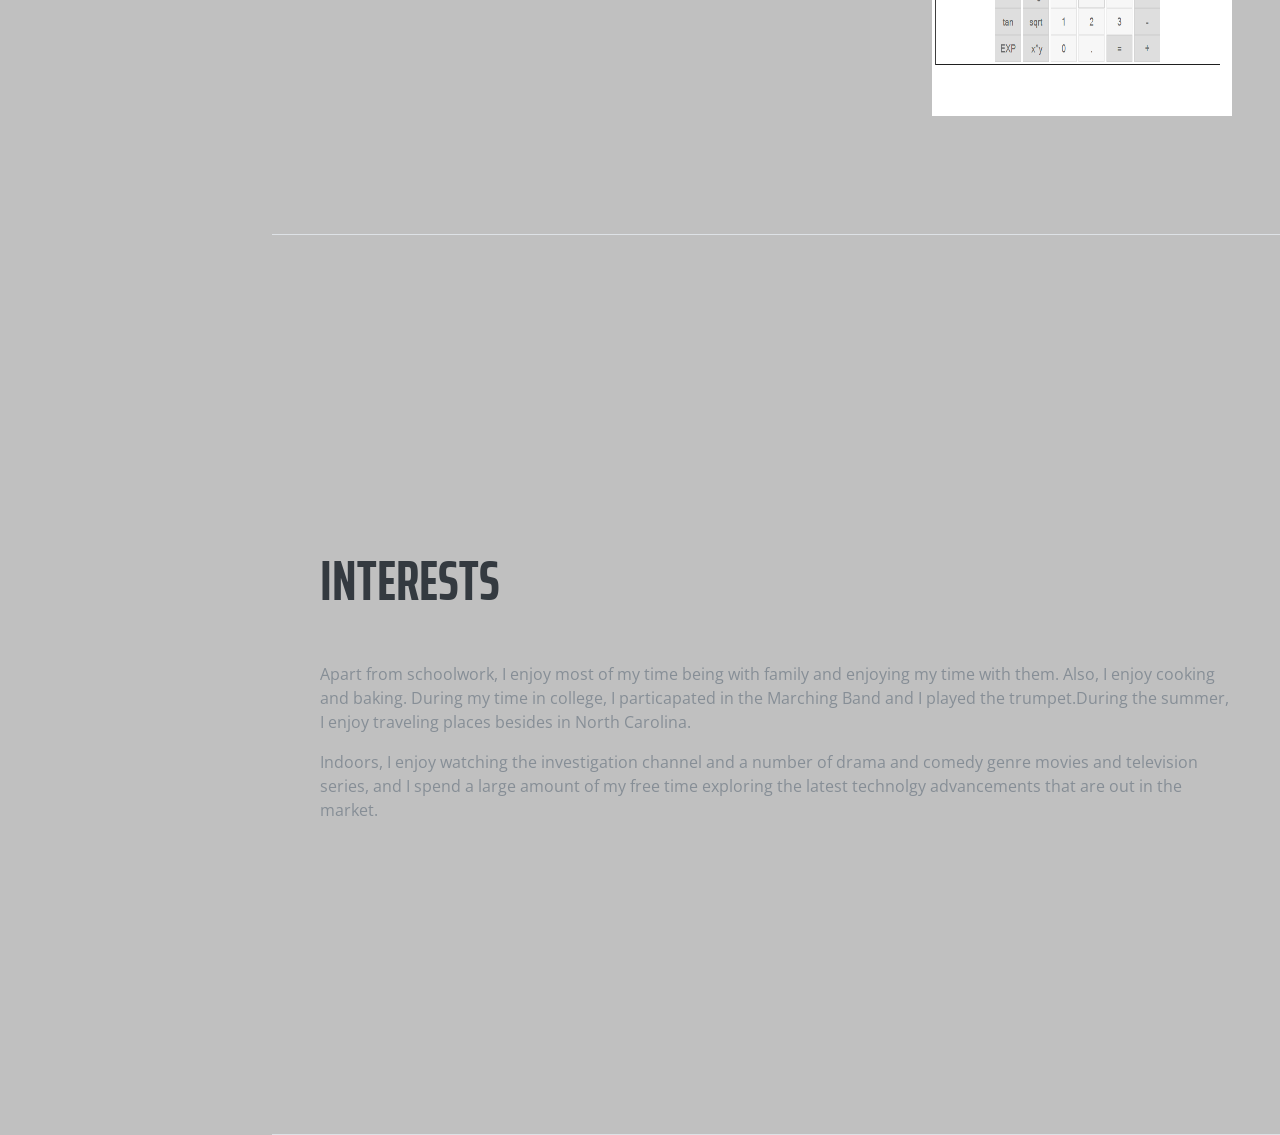
==== commit 89b3c167: "Update index.html" ====
--- a/index.html
+++ b/index.html
@@ -25,7 +25,7 @@
 
   </head>
 
-  <body id="page-top" style="background-color:#B0C4DE">
+  <body id="page-top" style="background-color:#C0C0C0">
 <img src="back.jpg"style="float:right;">
     
     <nav class="navbar navbar-expand-lg navbar-dark bg-primary fixed-top" id="sideNav">
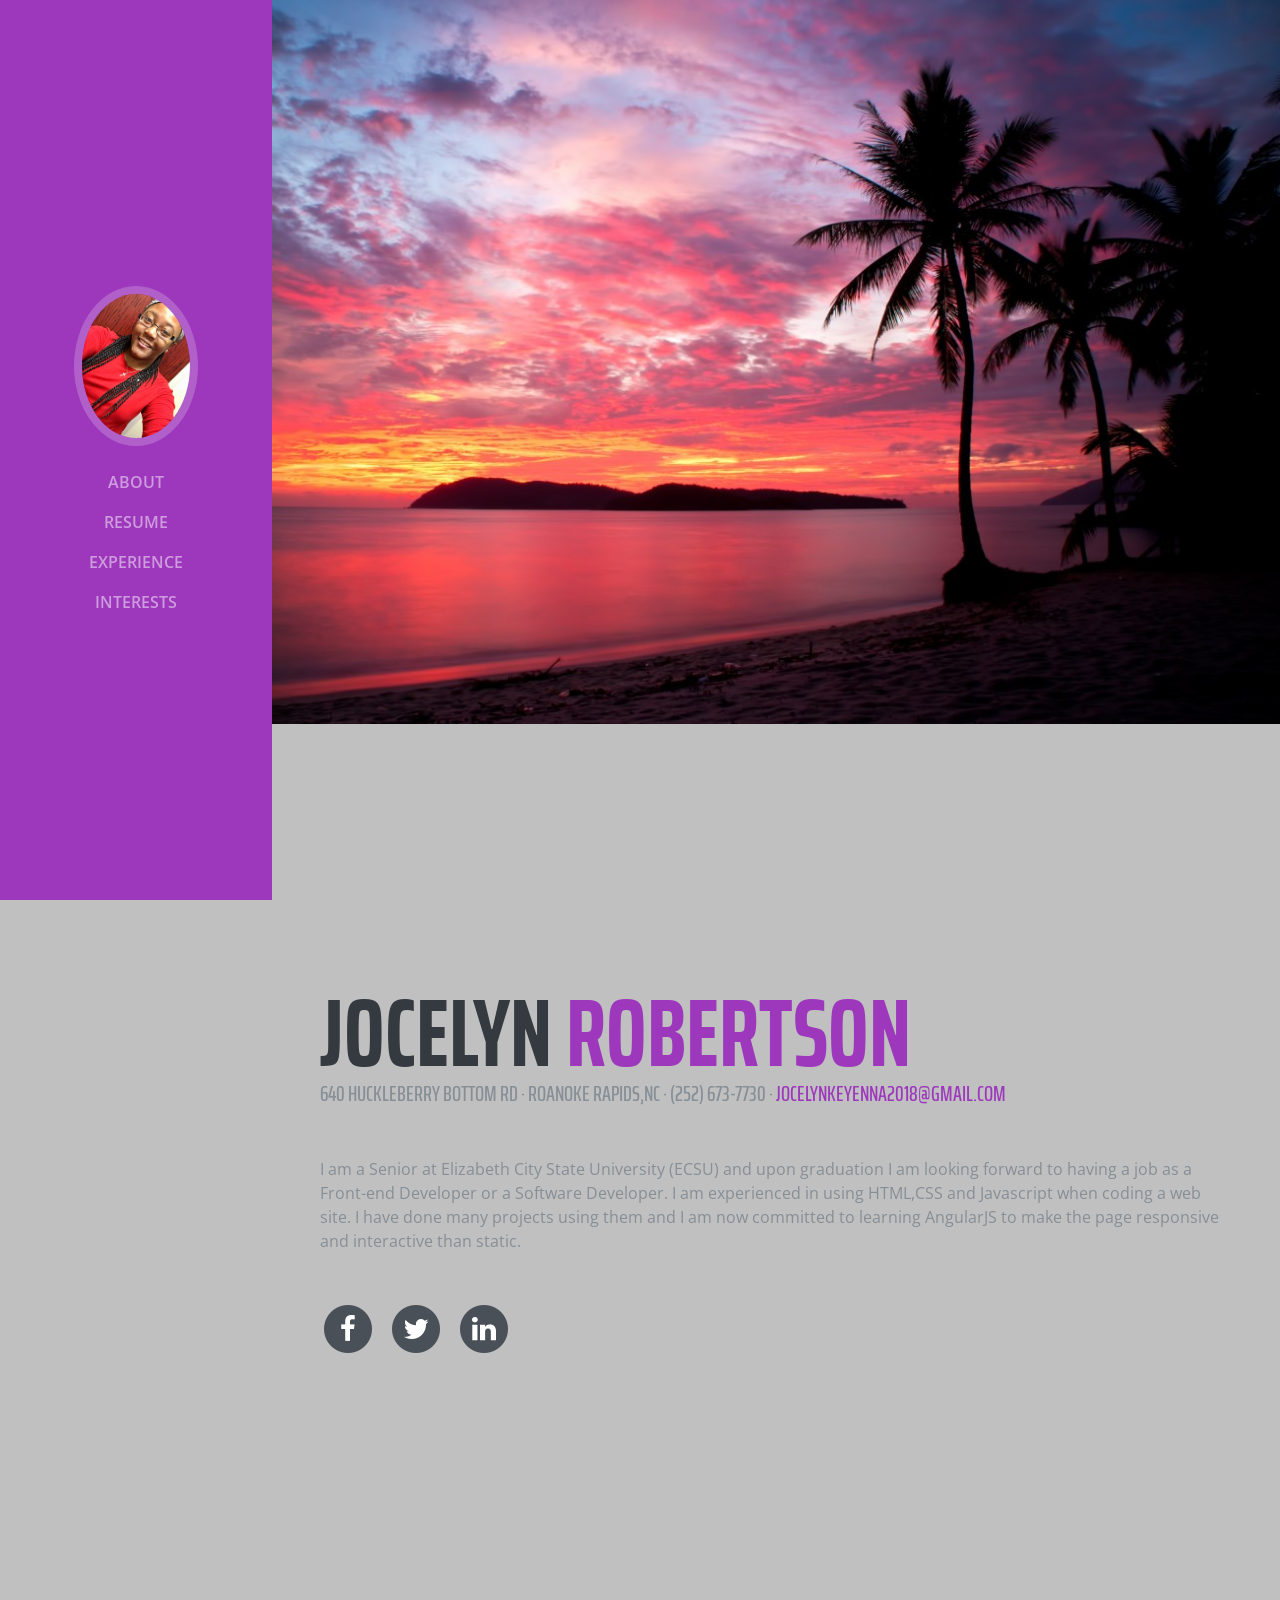
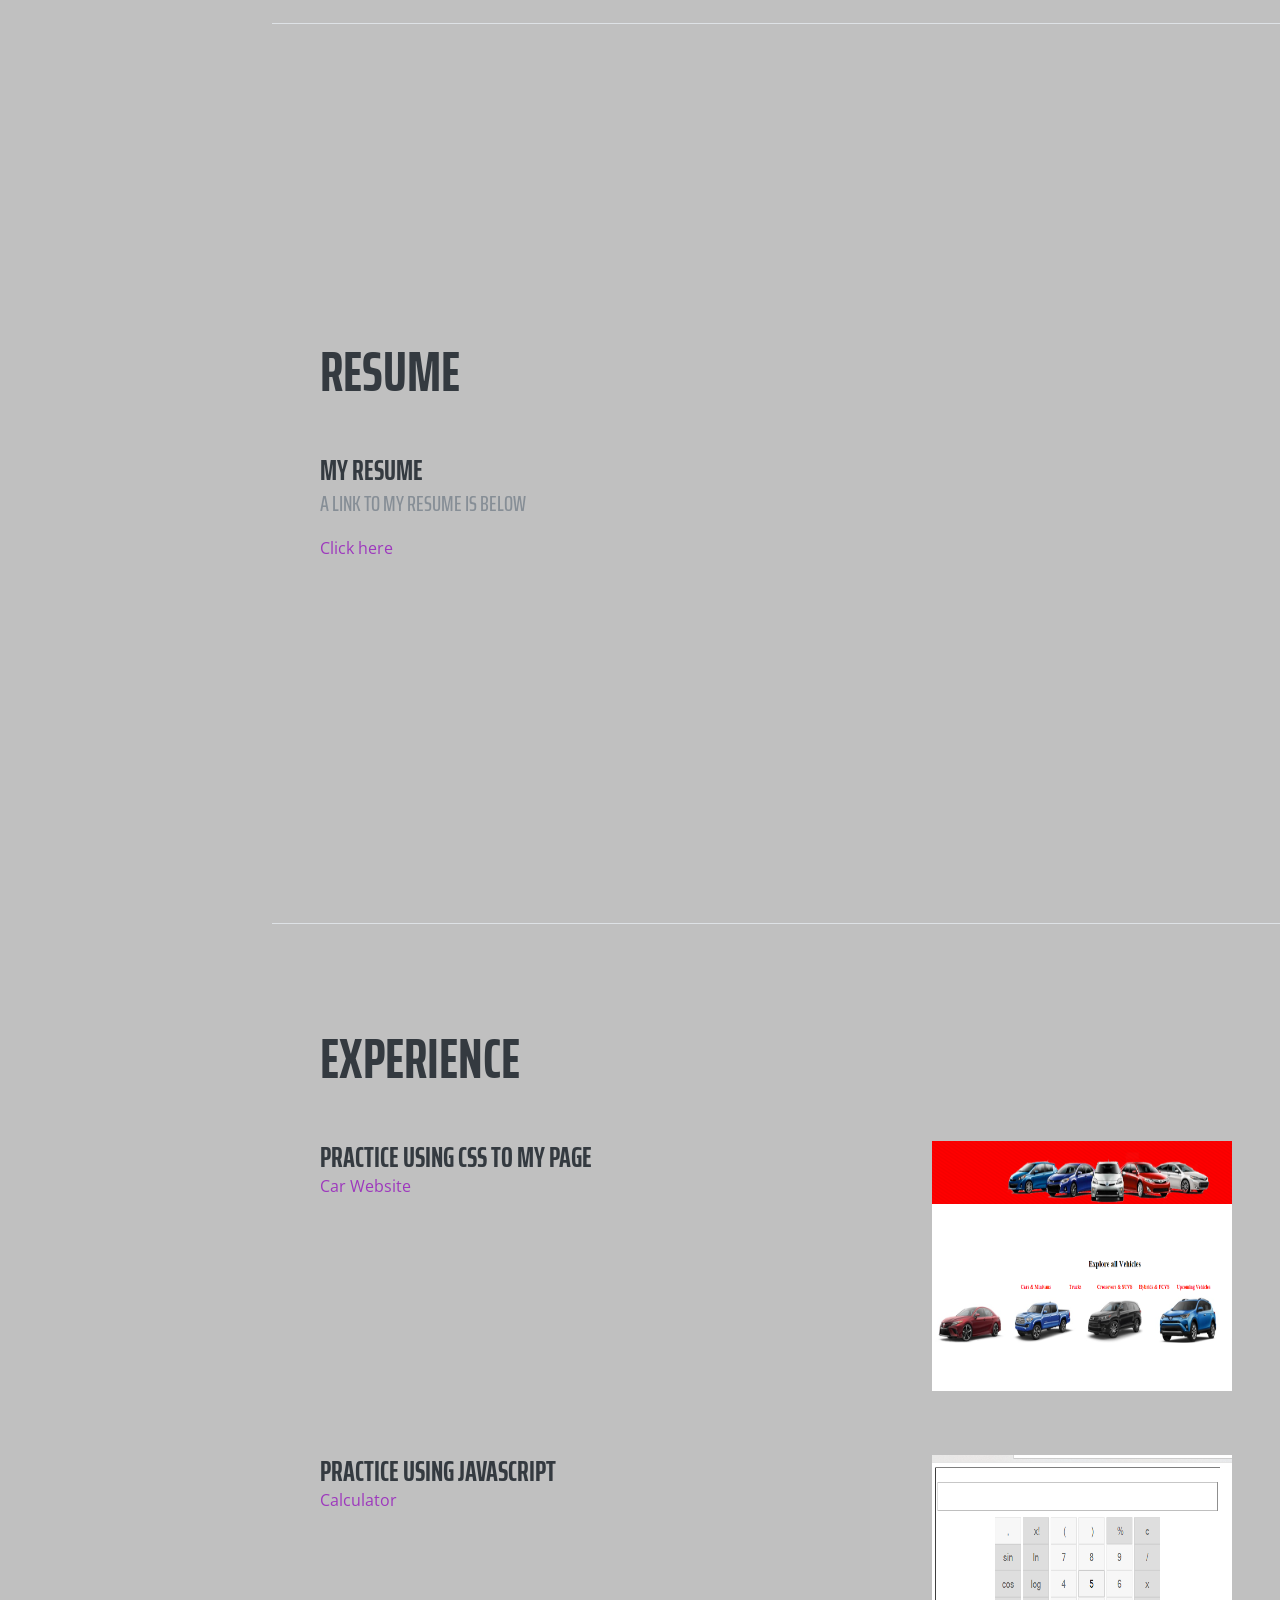
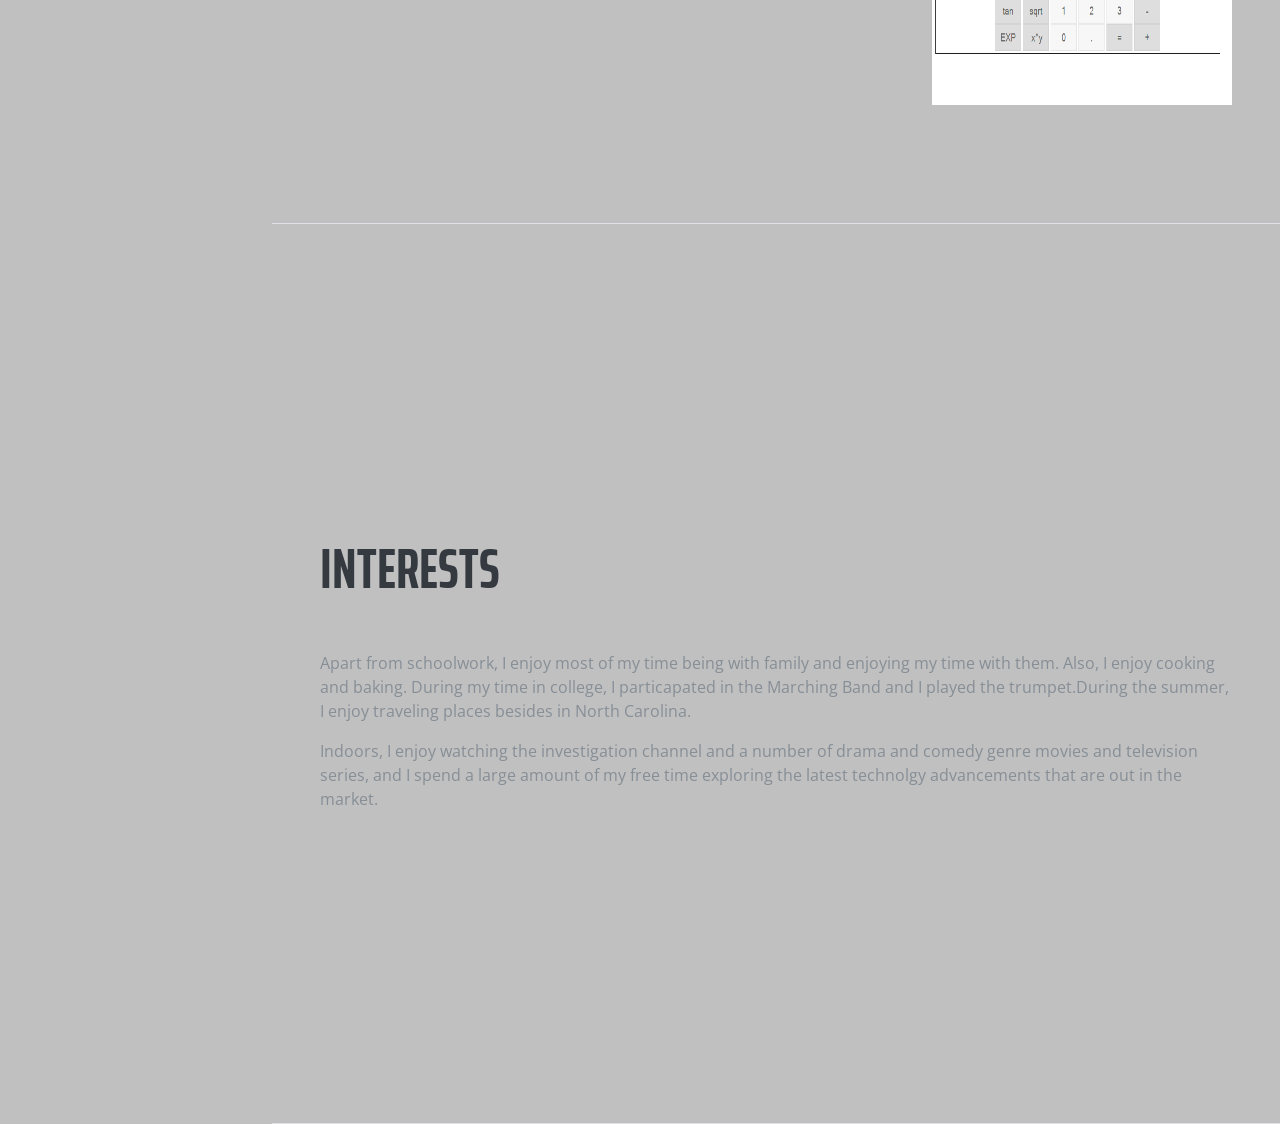
==== commit 568f3424: "Update index.html" ====
--- a/index.html
+++ b/index.html
@@ -26,7 +26,7 @@
   </head>
 
   <body id="page-top" style="background-color:#C0C0C0">
-<img src="back.jpg"style="float:right;">
+<img src="back.jpg"style="float:right;width:100%;">
     
     <nav class="navbar navbar-expand-lg navbar-dark bg-primary fixed-top" id="sideNav">
       <a class="navbar-brand js-scroll-trigger" href="#page-top">
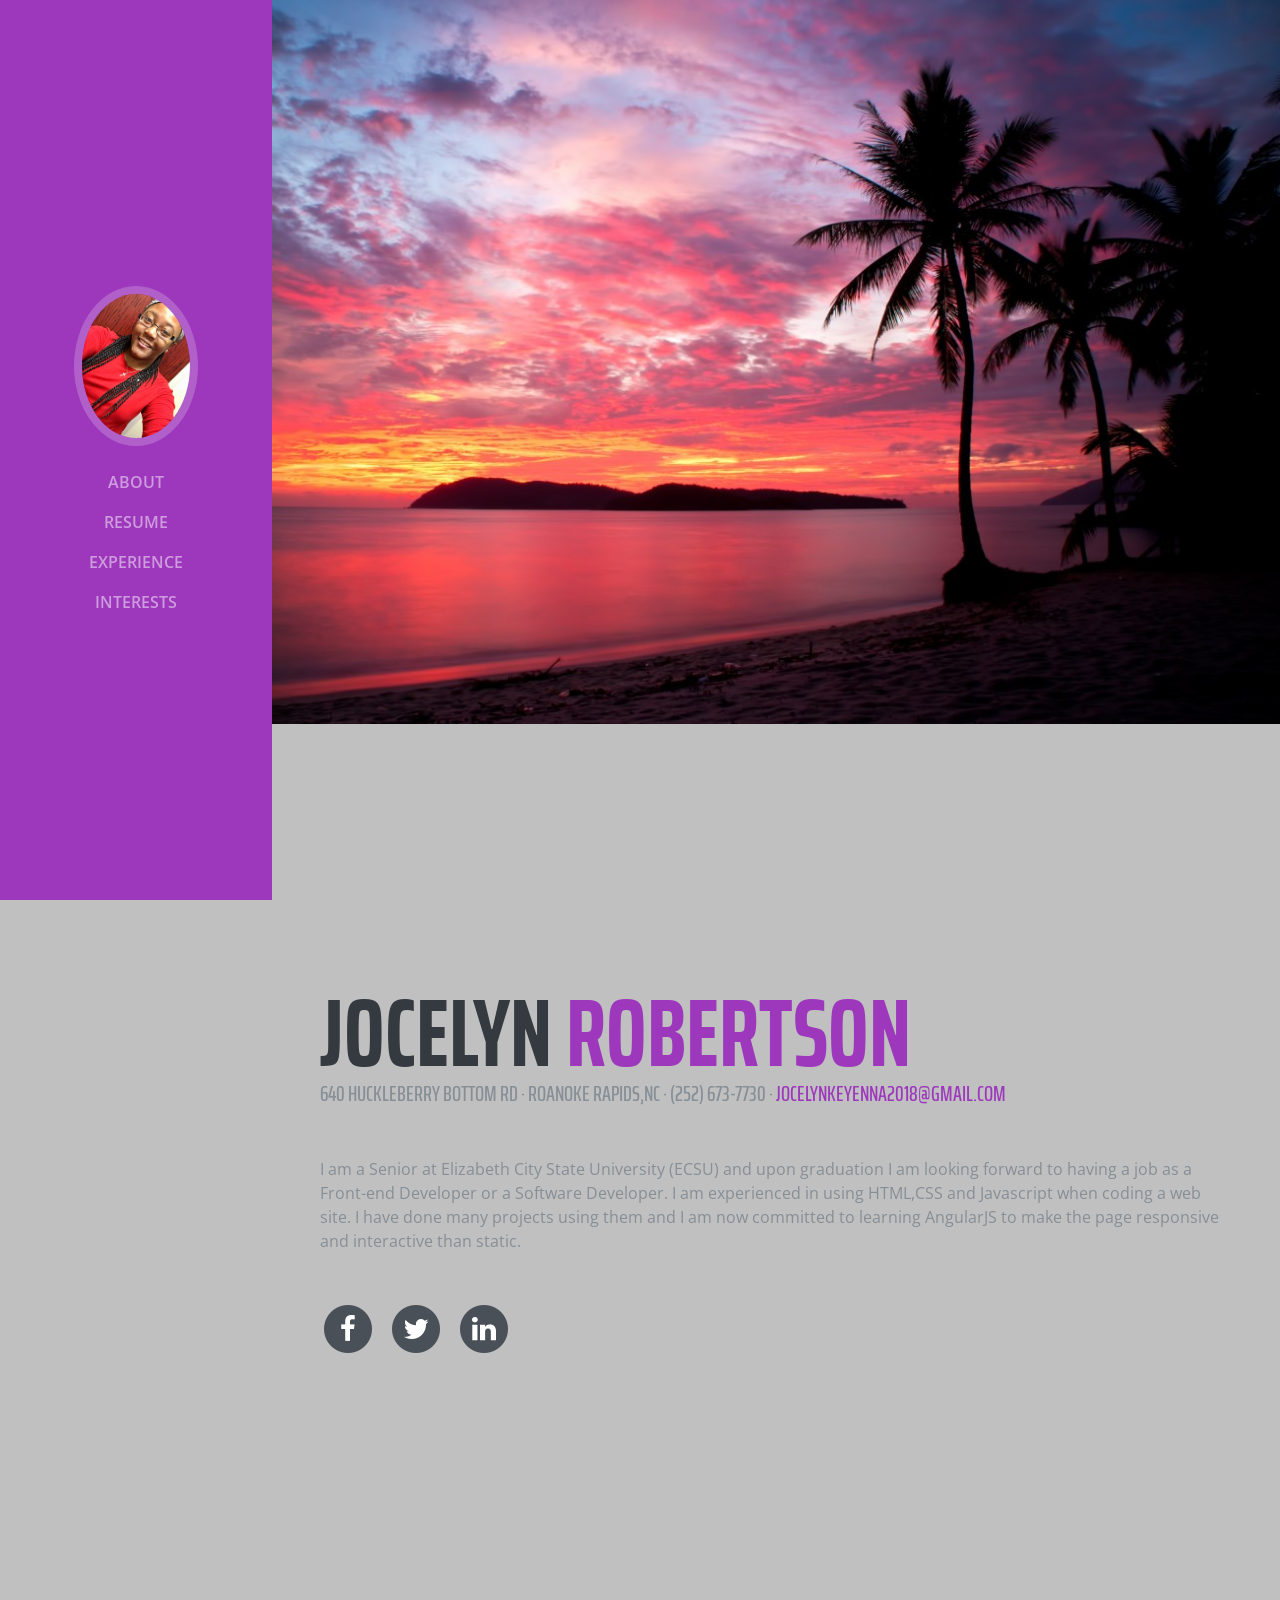
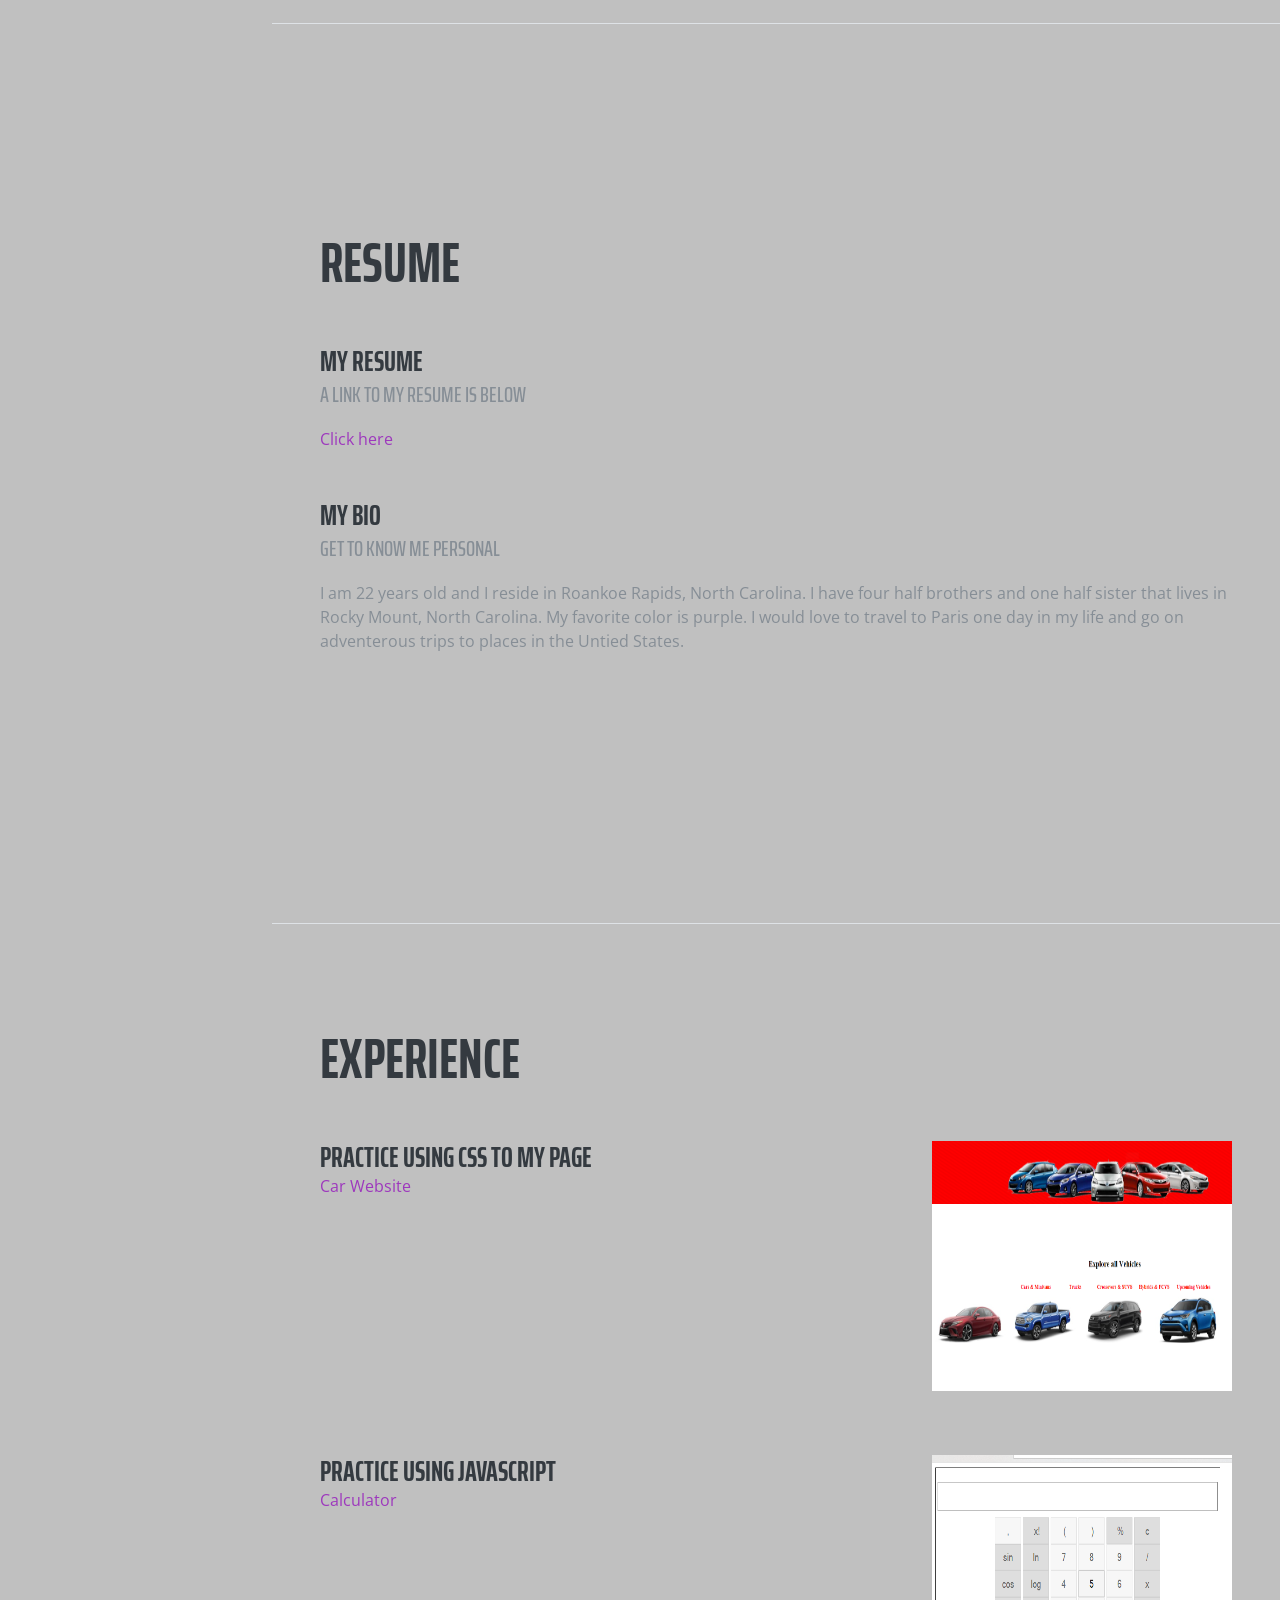
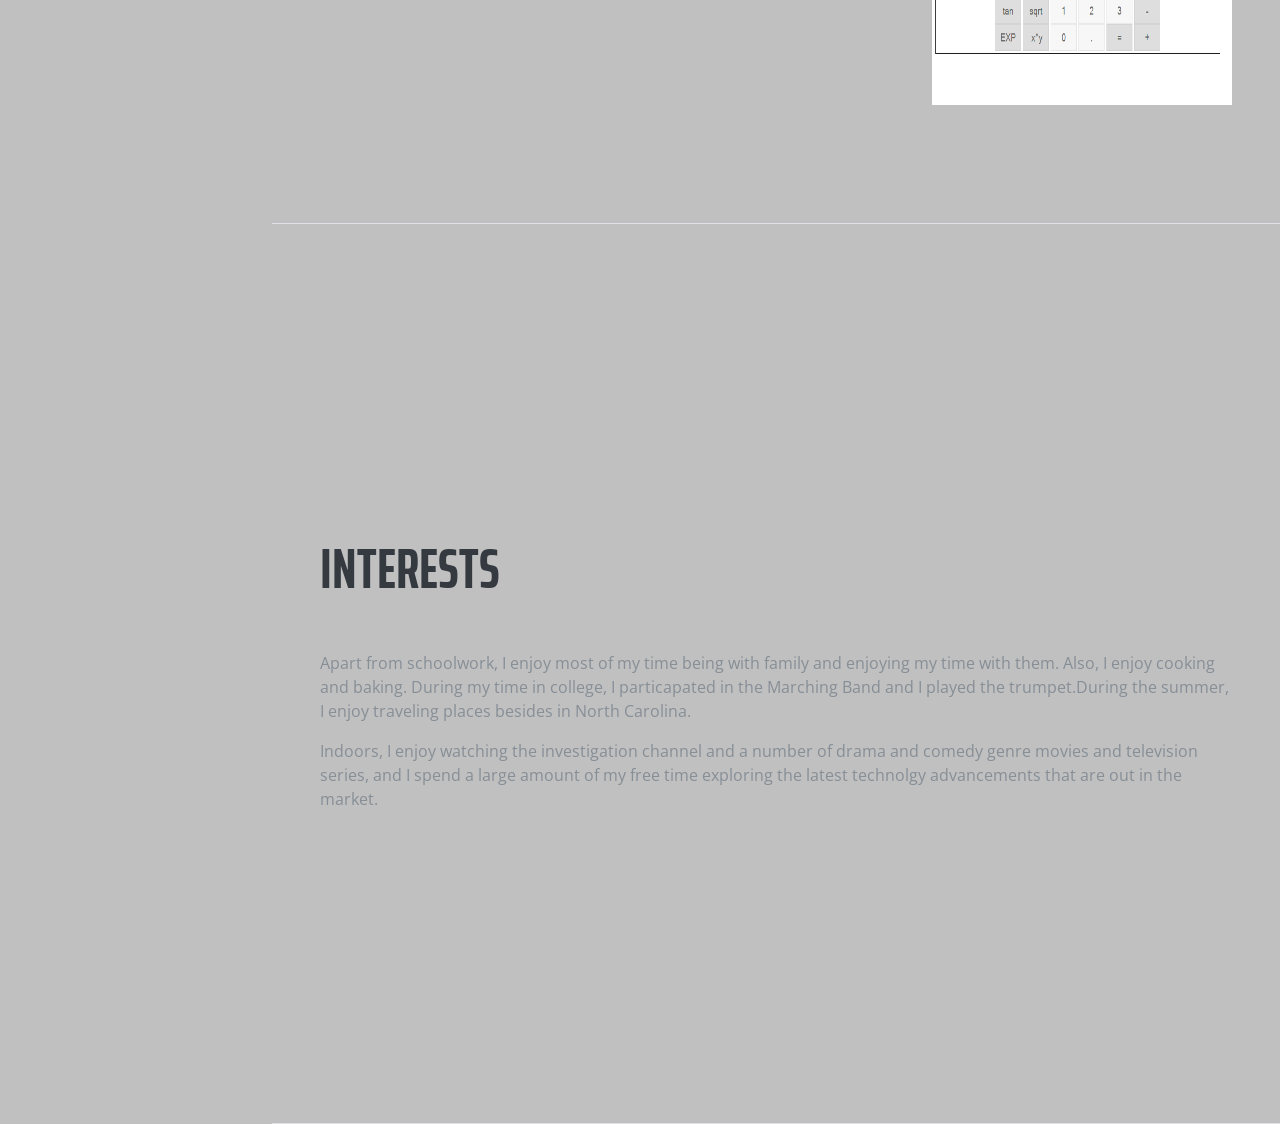
==== commit 42bf0004: "Update index.html" ====
--- a/index.html
+++ b/index.html
@@ -108,6 +108,15 @@
             </div>
           
           </div>
+           <div class="resume-item d-flex flex-column flex-md-row mb-5">
+            <div class="resume-content mr-auto">
+              <h3 class="mb-0">My Bio</h3>
+              <div class="subheading mb-3">Get to know me personal</div>
+              <p> I am 22 years old and I reside in Roankoe Rapids, North Carolina. I have four half brothers and one half sister that lives in Rocky Mount, North Carolina. My favorite
+               color is  purple. I would love to travel to Paris one day in my life and go on adventerous trips to places in the Untied States. </p>
+            </div>
+          
+          </div>
 
         </div>
 
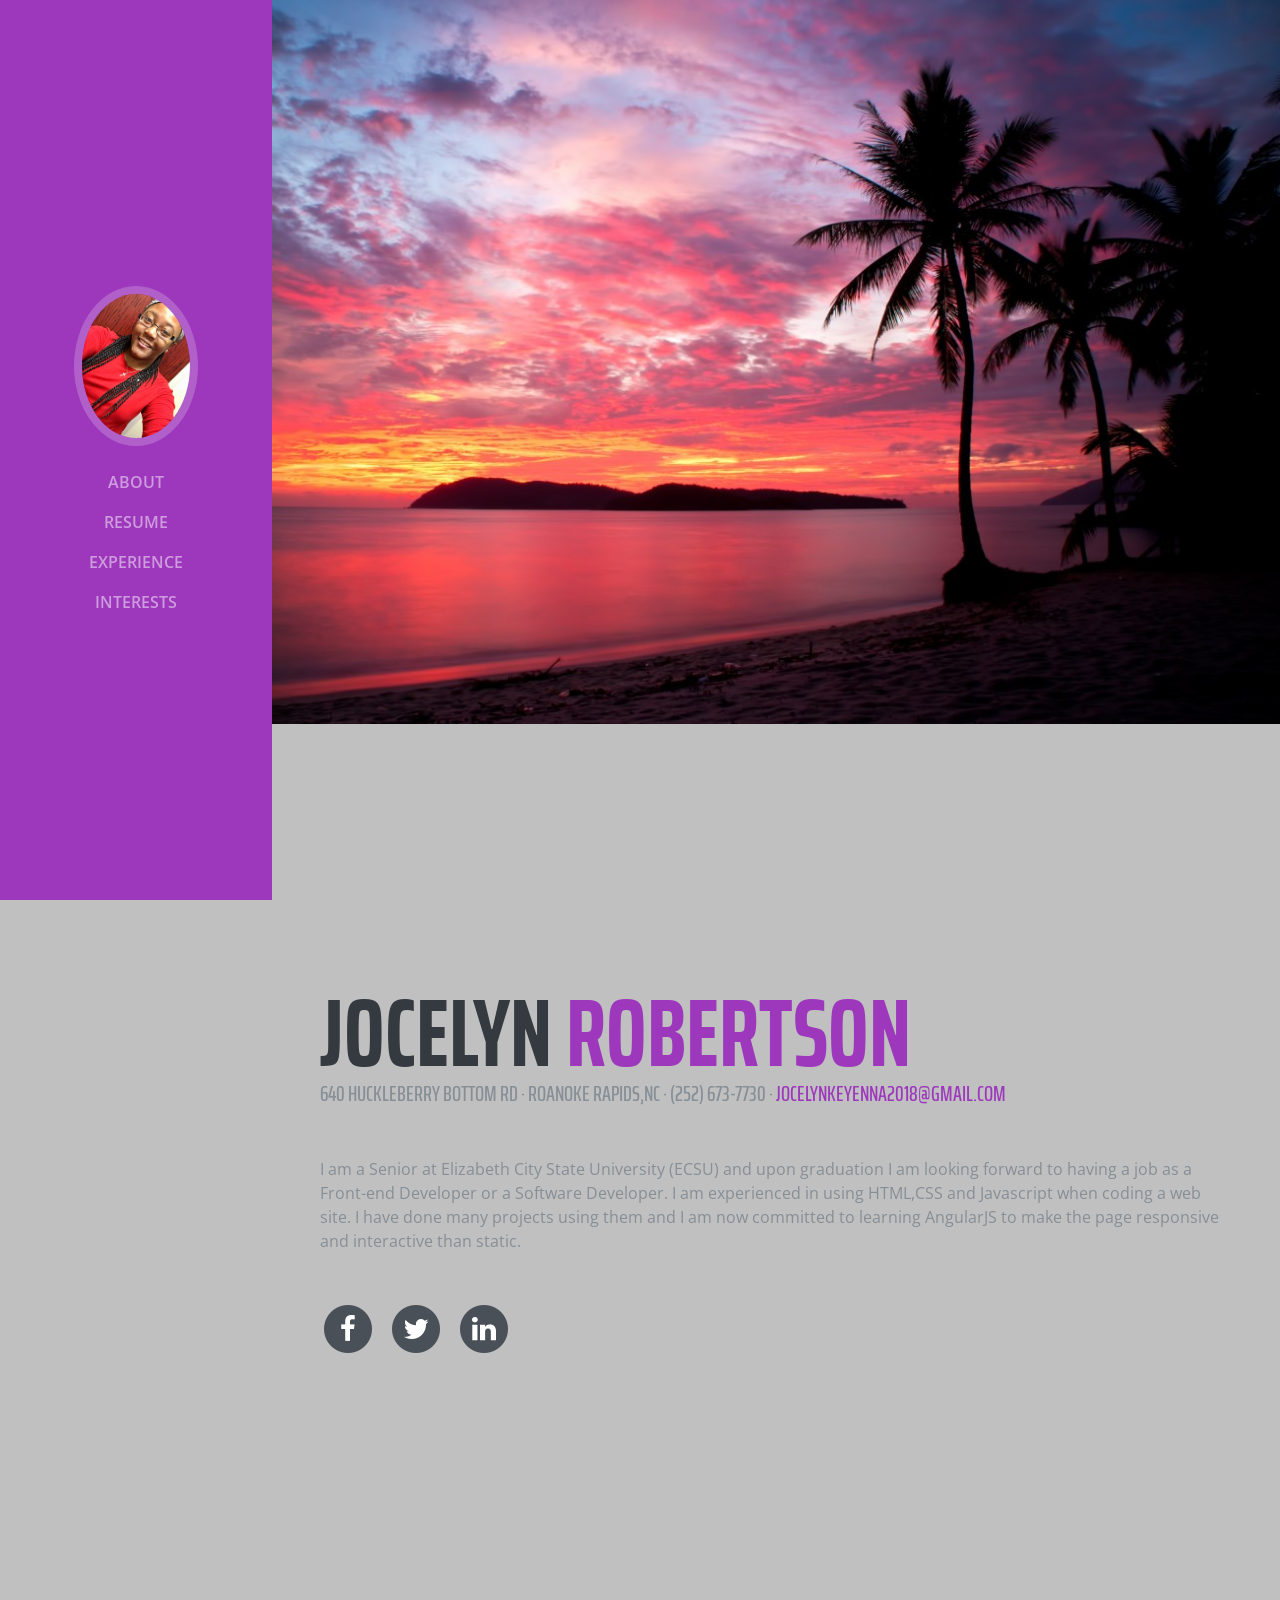
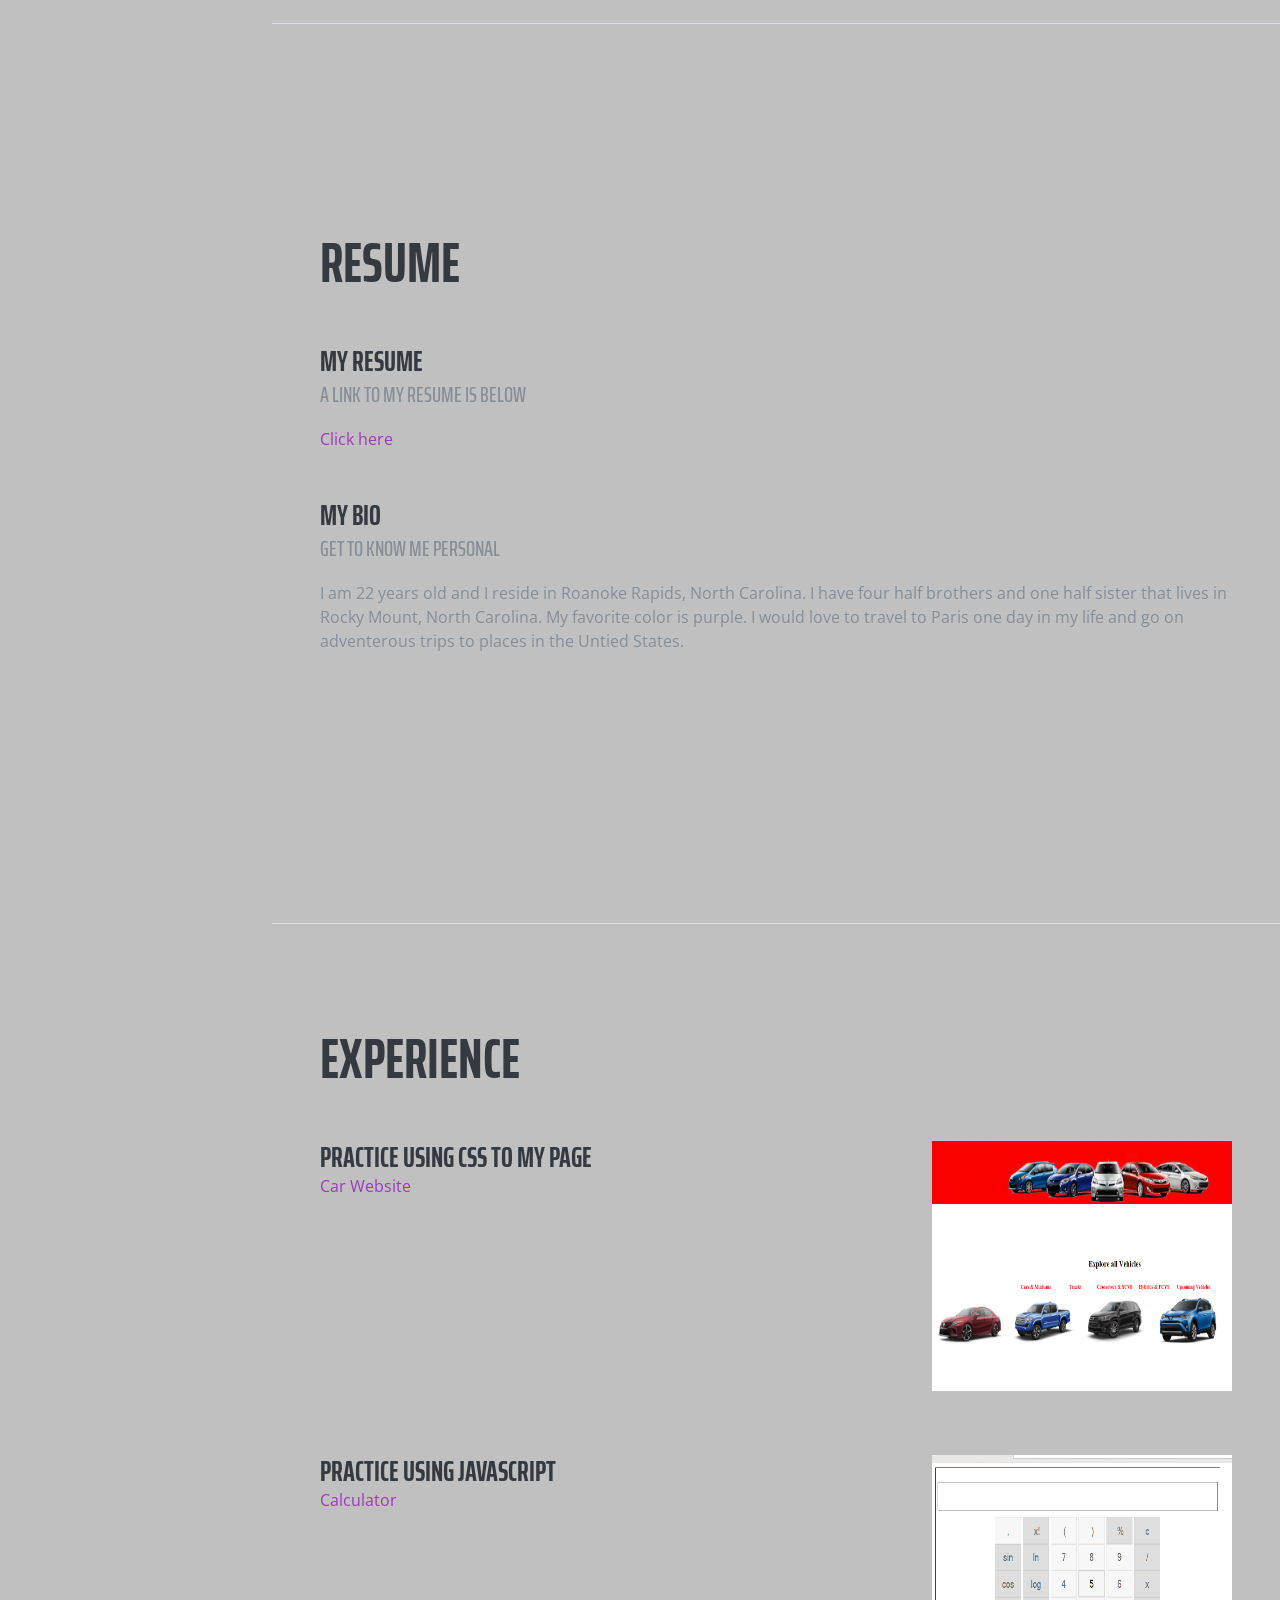
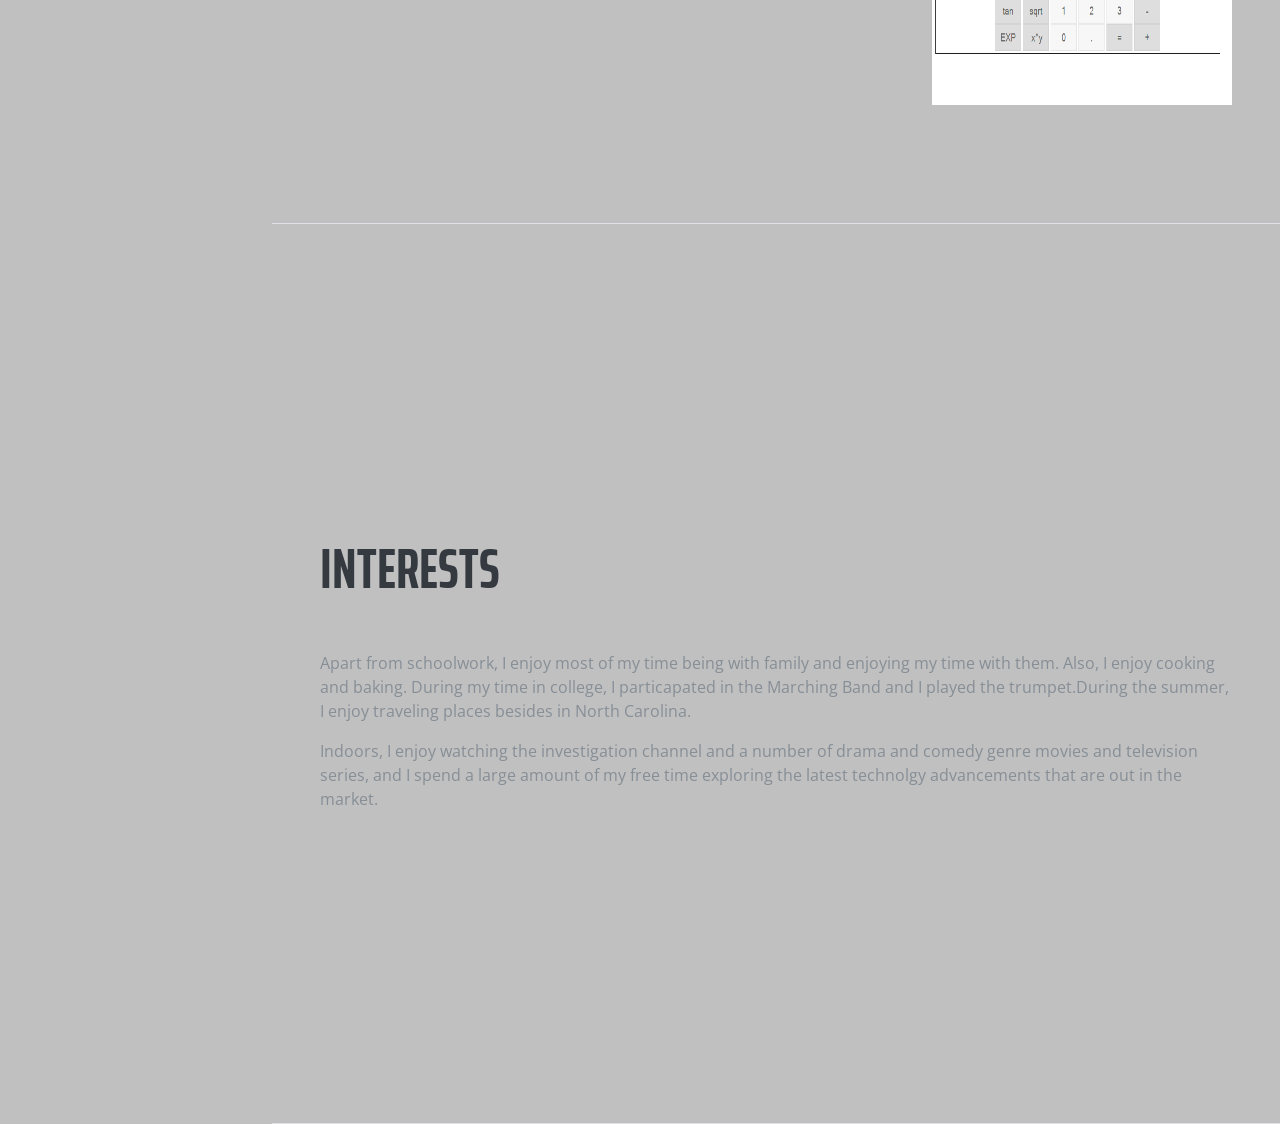
==== commit abdaf6cc: "Update index.html" ====
--- a/index.html
+++ b/index.html
@@ -112,7 +112,7 @@
             <div class="resume-content mr-auto">
               <h3 class="mb-0">My Bio</h3>
               <div class="subheading mb-3">Get to know me personal</div>
-              <p> I am 22 years old and I reside in Roankoe Rapids, North Carolina. I have four half brothers and one half sister that lives in Rocky Mount, North Carolina. My favorite
+              <p> I am 22 years old and I reside in Roanoke Rapids, North Carolina. I have four half brothers and one half sister that lives in Rocky Mount, North Carolina. My favorite
                color is  purple. I would love to travel to Paris one day in my life and go on adventerous trips to places in the Untied States. </p>
             </div>
           
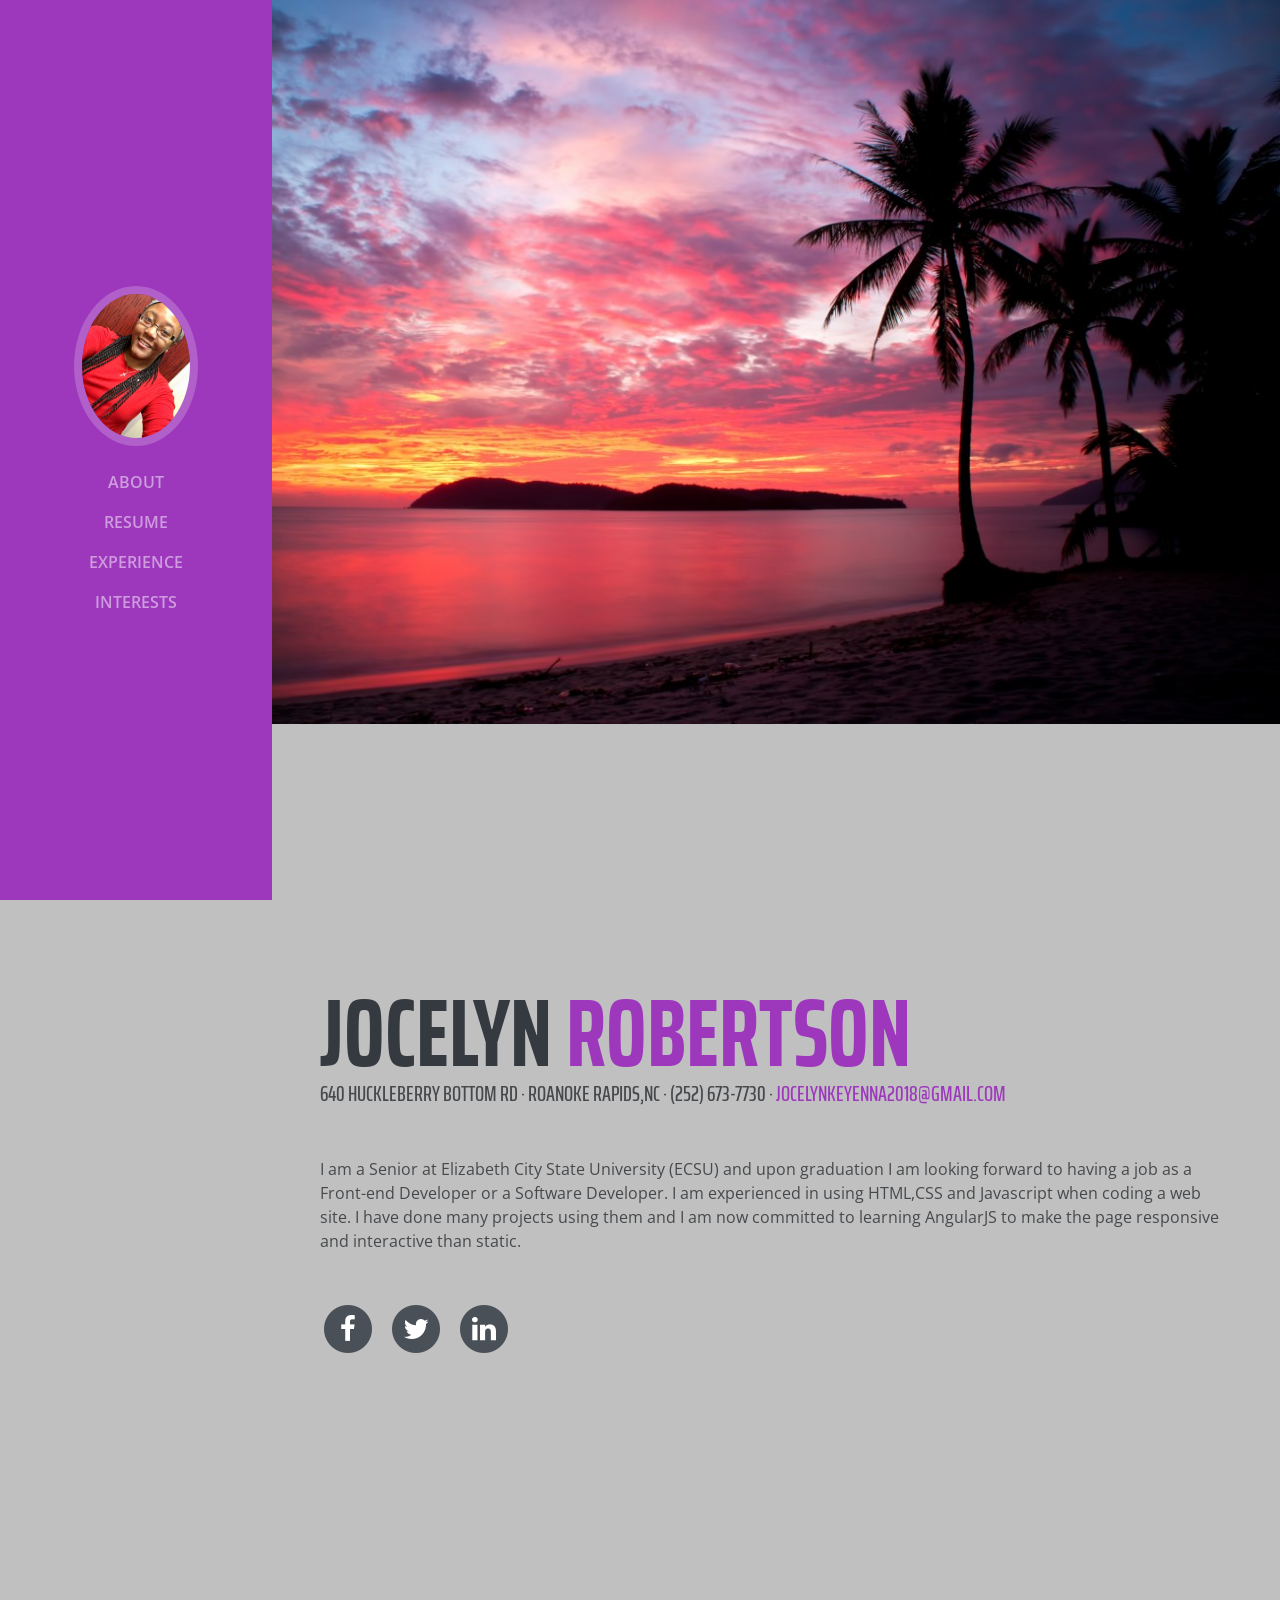
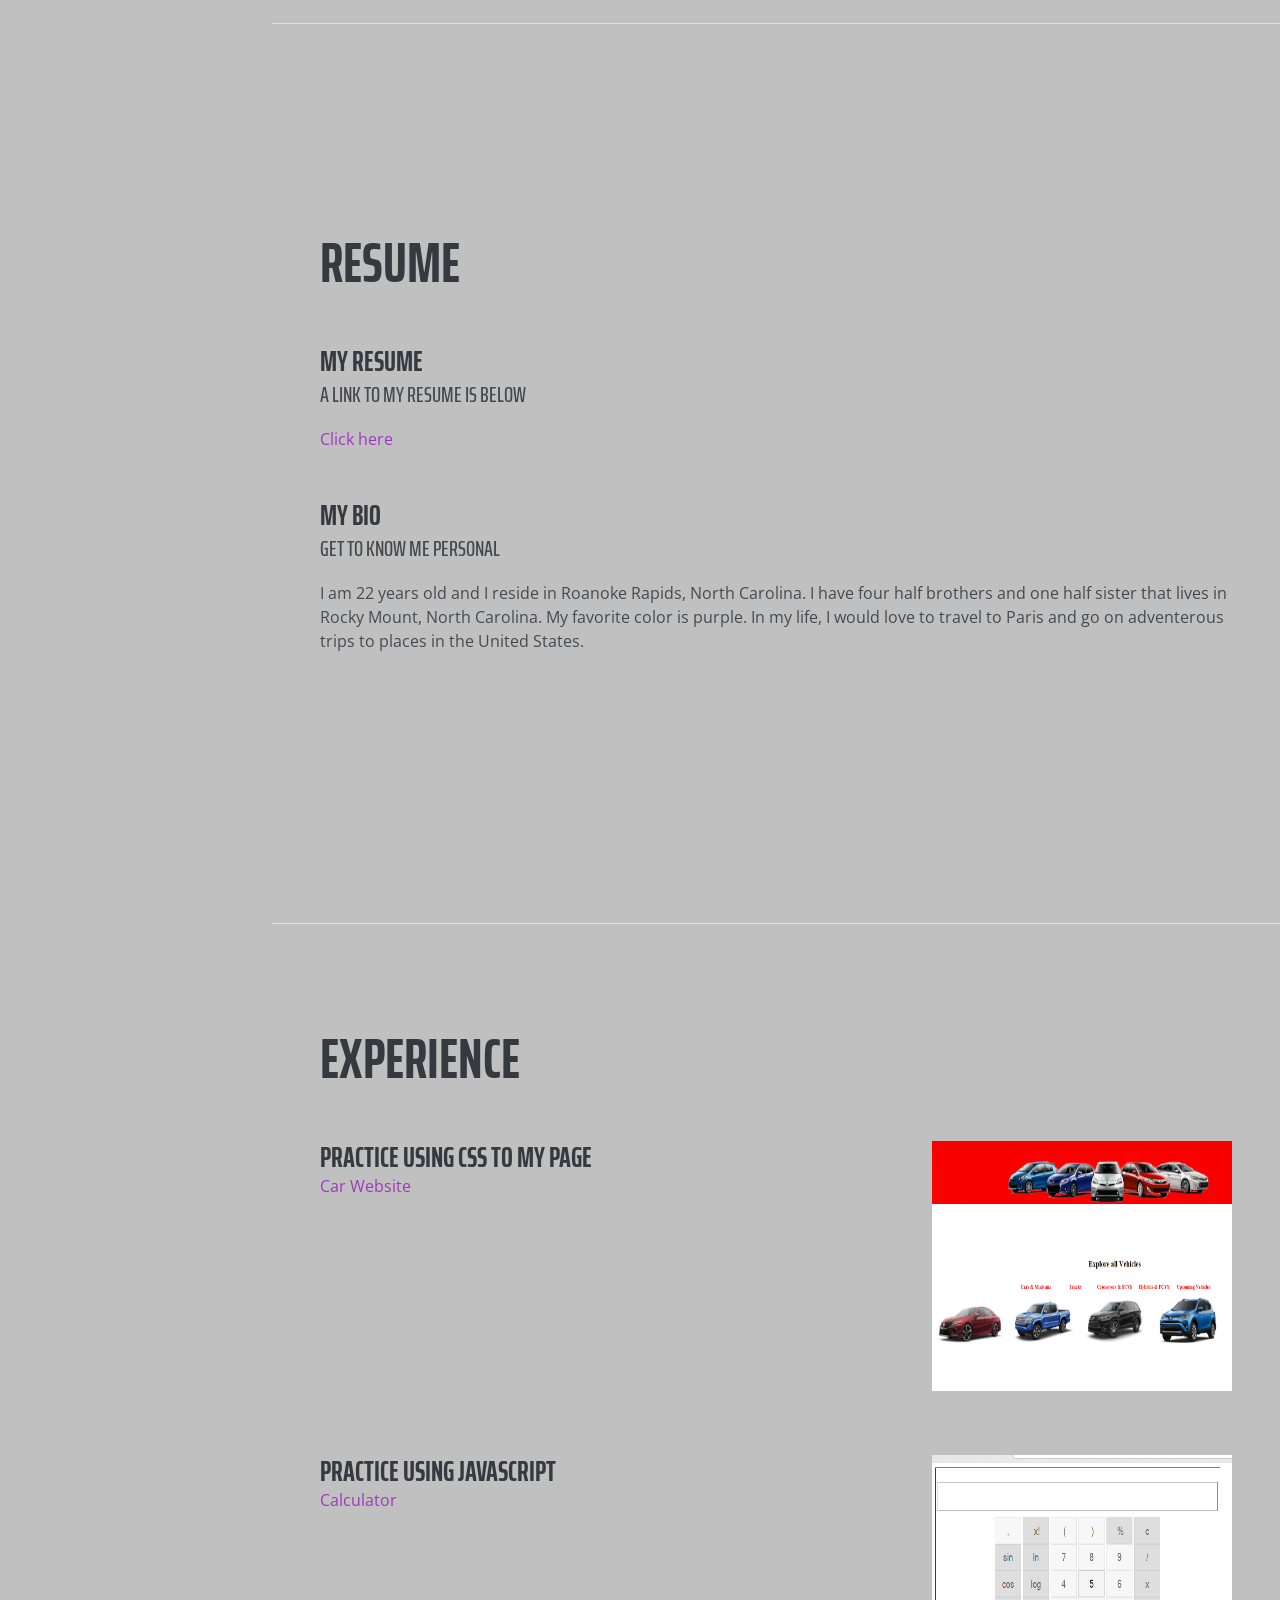
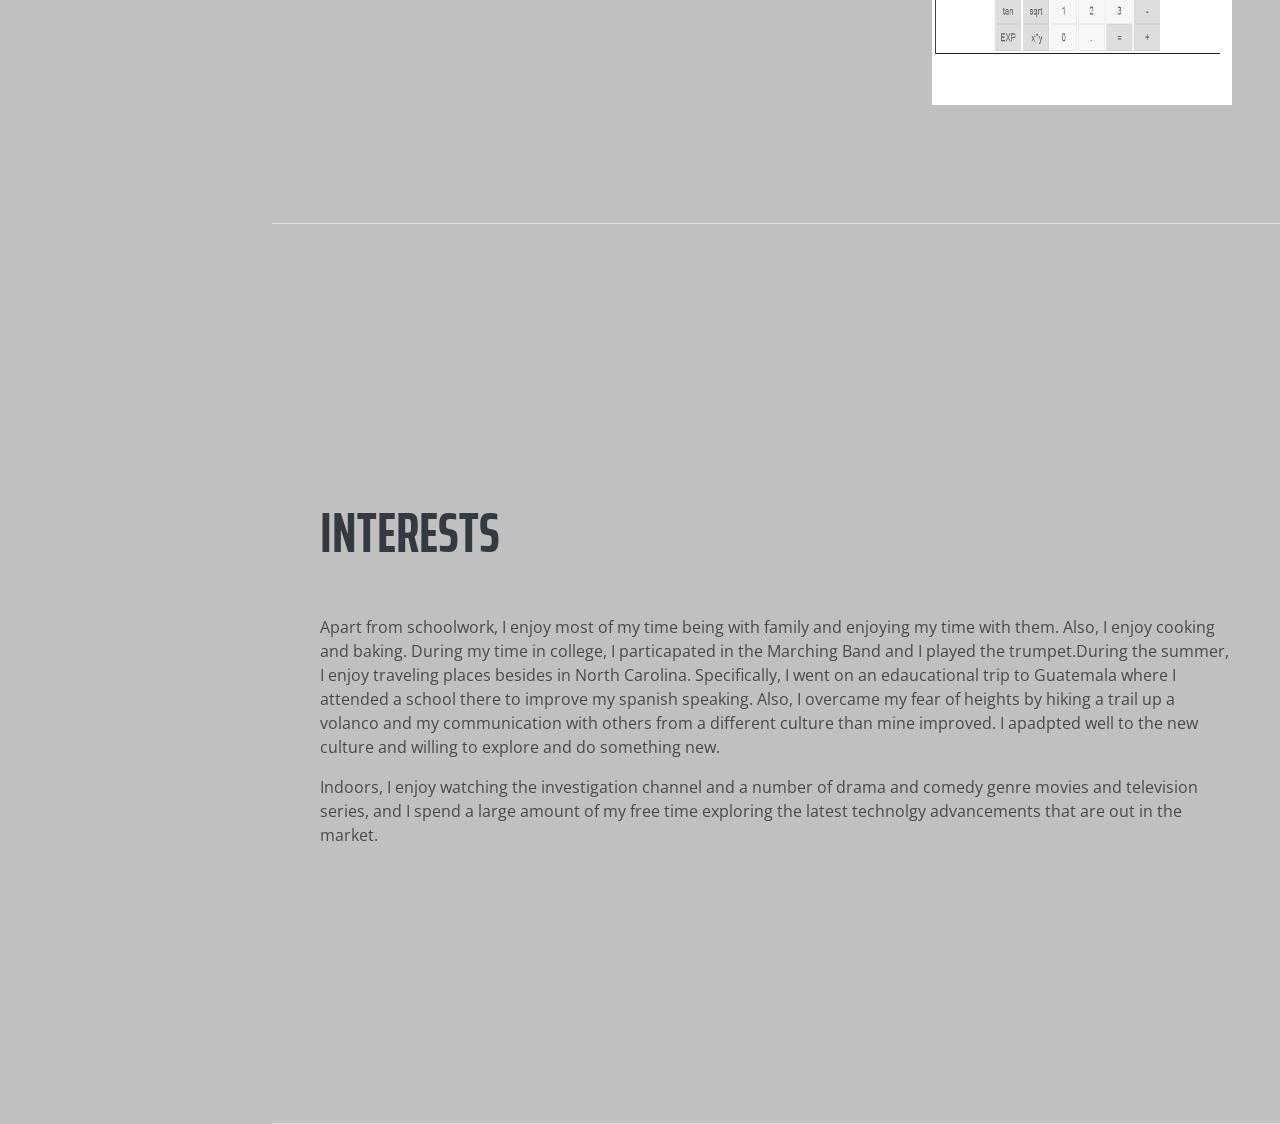
==== commit 6d886709: "Update index.html" ====
--- a/index.html
+++ b/index.html
@@ -66,7 +66,7 @@
           <div class="subheading mb-5">640 Huckleberry Bottom Rd · Roanoke Rapids,NC · (252) 673-7730 ·
             <a href="mailto:name@email.com">jocelynkeyenna2018@gmail.com</a>
           </div>
-          <p class="mb-5">I am  a Senior at Elizabeth City State University (ECSU) and upon graduation I am looking forward to having a job as a Front-end Developer or a Software Developer. I am experienced in using HTML,CSS and Javascript when coding a web site. I have done many projects using them and I am now committed to learning AngularJS to make the page responsive and interactive than static. </p>
+          <p class="mb-5">I am  a Senior at Elizabeth City State University (ECSU) and upon graduation I am looking forward to having a job as a Front-end Developer or a Software Developer.  I am experienced in using HTML,CSS and Javascript when coding a web site.  I have done many projects using them and I am now committed to learning AngularJS to make the page responsive and interactive than static. </p>
           <ul class="list-inline list-social-icons mb-0">
             <li class="list-inline-item">
               <a href="#">
@@ -112,8 +112,8 @@
             <div class="resume-content mr-auto">
               <h3 class="mb-0">My Bio</h3>
               <div class="subheading mb-3">Get to know me personal</div>
-              <p> I am 22 years old and I reside in Roanoke Rapids, North Carolina. I have four half brothers and one half sister that lives in Rocky Mount, North Carolina. My favorite
-               color is  purple. I would love to travel to Paris one day in my life and go on adventerous trips to places in the Untied States. </p>
+              <p> I am 22 years old and I reside in Roanoke Rapids, North Carolina.  I have four half brothers and one half sister that lives in Rocky Mount, North Carolina. My favorite
+               color is  purple.  In my life, I  would love to travel to Paris and go on adventerous trips to places in the United States. </p>
             </div>
           
           </div>
@@ -148,7 +148,9 @@
       <section class="resume-section p-3 p-lg-5 d-flex flex-column" id="interests">
         <div class="my-auto">
           <h2 class="mb-5">Interests</h2>
-          <p>Apart from schoolwork, I enjoy most of my time being with family and enjoying my time with them. Also, I enjoy cooking and baking. During my time in college, I particapated in the Marching Band and I played the trumpet.During the summer, I enjoy traveling places besides in North Carolina.</p>
+          <p>Apart from schoolwork, I enjoy most of my time being with family and enjoying my time with them.  Also, I enjoy cooking and baking. During my time in college, I particapated in the Marching Band and I played the trumpet.During the summer, I enjoy traveling places besides in North Carolina. Specifically, I went on an edaucational trip 
+          to Guatemala where I attended a school there to improve my spanish speaking.  Also, I overcame my fear of heights by hiking a trail up a volanco and my communication with others from a different culture than mine
+          improved.  I apadpted well to the new culture and willing to explore and do something new. </p>
           <p class="mb-0">Indoors, I enjoy watching the investigation channel and a number of drama and comedy genre movies and television series, and I spend a large amount of my free time exploring the latest technolgy advancements that are out in the market.</p>
         </div>
       </section>
--- a/css/resume.min.css
+++ b/css/resume.min.css
@@ -1,7 +1,7 @@
 body {
   font-family: 'Open Sans', serif;
   padding-top: 54px;
-  color: #868e96;
+  color: #46494c;
   background:url("back.jpg");
   background-repeat: no-repeat;
   background-size: auto;
